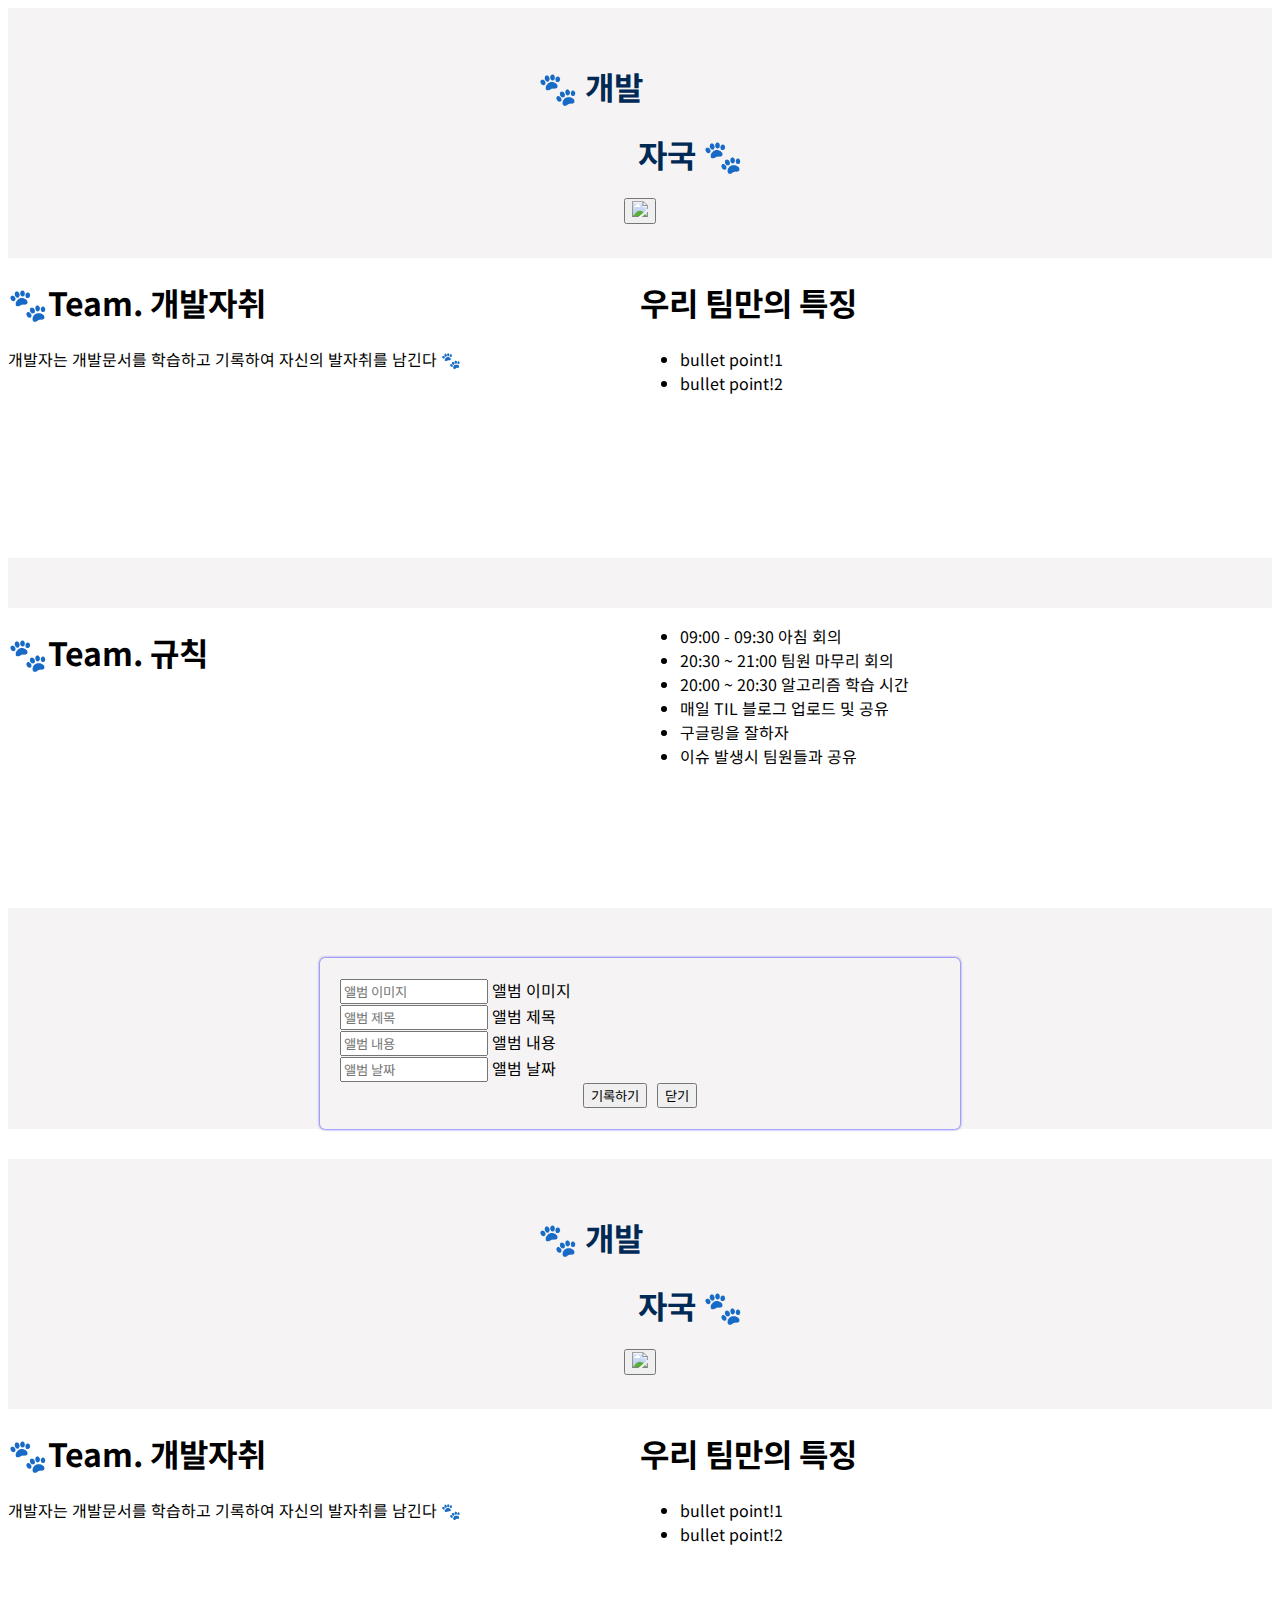
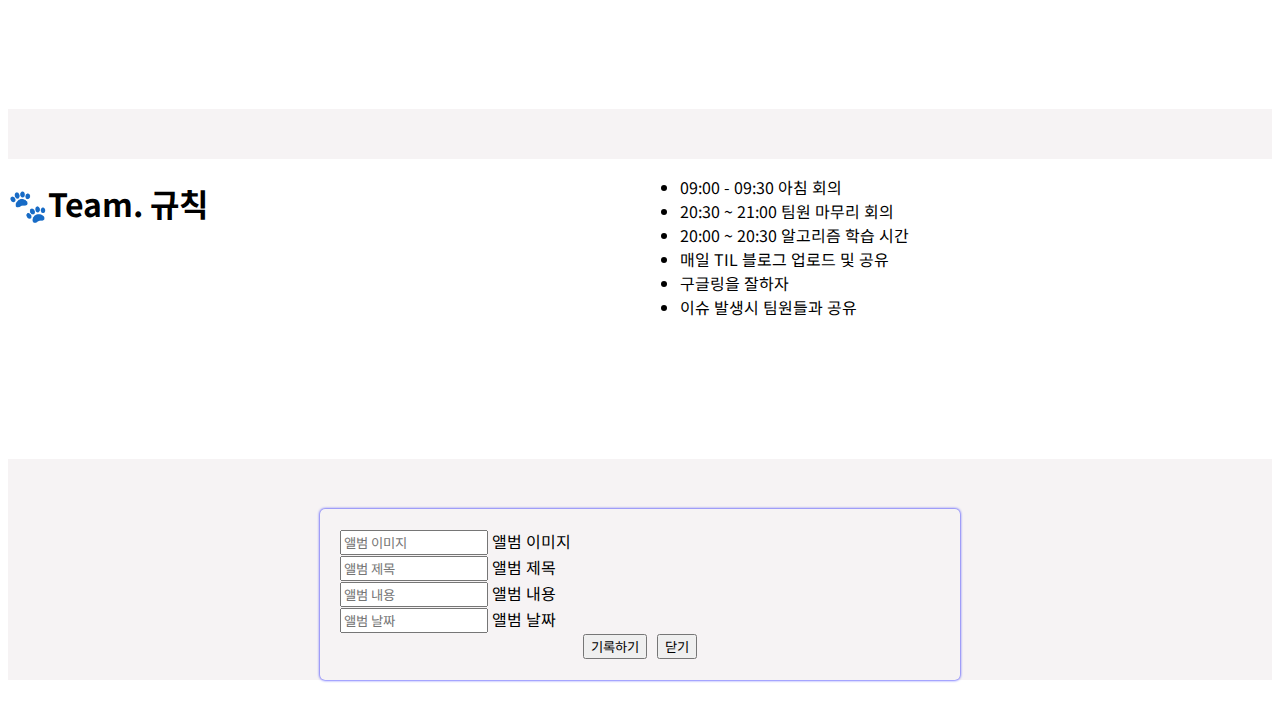
==== index.html @ 5341e36f "메인페이지 상단바 구성" ====
<!DOCTYPE html>
<html lang="en">

<head>
    <meta charset="UTF-8" />
    <meta name="viewport" content="width=device-width, initial-scale=1.0" />
    <title>🐾개발자취🐾</title>
    <script src="https://ajax.googleapis.com/ajax/libs/jquery/3.5.1/jquery.min.js"></script>
    <link href="https://cdn.jsdelivr.net/npm/bootstrap@5.0.2/dist/css/bootstrap.min.css" rel="stylesheet"
        integrity="sha384-EVSTQN3/azprG1Anm3QDgpJLIm9Nao0Yz1ztcQTwFspd3yD65VohhpuuCOmLASjC" crossorigin="anonymous" />
    <style>
        @import url("https://fonts.googleapis.com/css2?family=Noto+Sans+KR&display=swap");

        * {
            font-family: "Noto Sans KR", sans-serif;
        }

        .msgbox {

            height: 300px;
            background-color: white;
            margin-bottom: 50px;
        }

        .left {
            width: 50%;
            float: left;
            box-sizing: border-box;
        }

        .right {
            width: 50%;
            float: right;
            box-sizing: border-box;
        }
        
        
        .main {
            background-color: #f6f3f4;
        }

        .myTitle {
            height: 250px;
            color: #002a55;

            display: flex;
            flex-direction: column;
            align-items: center;
            justify-content: center;
        }

        .myTitle>img {
            display: flex;
            flex-direction: column;
            align-items: end;
            justify-content: end;
        }

        .myCards {
            width: 1000px;

            margin: 30px auto 0px auto;
        }

        .myPostingBox {
            width: 600px;
            margin: 20px auto 0px auto;
            padding: 20px;
            box-shadow: 0px 0px 3px 0px blue;
            border-radius: 5px;
        }

        .myBtn {
            display: flex;
            flex-direction: row;
            align-items: center;
            justify-content: center;
        }

        .myBtn>button {
            margin: 1px 5px 1px 5px;
        }

        #space-text {
            margin-left: 100px;
        }
    </style>
    <script type="module">
        // Firebase SDK 라이브러리 가져오기
        import { initializeApp } from "https://www.gstatic.com/firebasejs/9.22.0/firebase-app.js";
        import { getFirestore } from "https://www.gstatic.com/firebasejs/9.22.0/firebase-firestore.js";
        import {
            collection,
            addDoc,
        } from "https://www.gstatic.com/firebasejs/9.22.0/firebase-firestore.js";
        import { getDocs } from "https://www.gstatic.com/firebasejs/9.22.0/firebase-firestore.js";

        // Firebase 구성 정보 설정

        // For Firebase JS SDK v7.20.0 and later, measurementId is optional
        const firebaseConfig = {
            apiKey: "AIzaSyAsVo9xssg9NKW7TbfYwTWAEVUshRRw-g8",
            authDomain: "sparta-a0090.firebaseapp.com",
            projectId: "sparta-a0090",
            storageBucket: "sparta-a0090.appspot.com",
            messagingSenderId: "752327562042",
            appId: "1:752327562042:web:d0ff8e99b9bf5e3562b603",
            measurementId: "G-7W6XWLWHKF",
        };

        // Firebase 인스턴스 초기화
        const app = initializeApp(firebaseConfig);
        const db = getFirestore(app);

        $("#postingbtn").click(async function () {
            let image = $("#image").val();
            let title = $("#title").val();
            let content = $("#content").val();
            let date = $("#date").val();
            let doc = {
                image: image,
                title: title,
                content: content,
                date: date,
            };
            await addDoc(collection(db, "albums"), doc);
            alert("저장 완료");
            window.location.reload();
        });

        $("#savebtn").click(async function () {
            $("#postingbox").toggle();
        });

        let url = "http://spartacodingclub.shop/sparta_api/seoulair";
        fetch(url)
            .then((res) => res.json())
            .then((data) => {
                let mise = data["RealtimeCityAir"]["row"][0]["IDEX_NM"];
                $("#msg").text(mise);
            });

        let docs = await getDocs(collection(db, "albums"));
        docs.forEach((doc) => {
            let row = doc.data();
            let image = row["image"];
            let title = row["title"];
            let content = row["content"];
            let date = row["date"];

            let temp_html = `
        <div class ="col"> 
          <div class="card h-100">
            <img
              src="${image}"
              class="card-img-top"
            />
            <div class="card-body">
              <h5 class="card-title">${title}</h5>
              <p class="card-text">${content}</p>
            </div>
            <div class="card-footer">
              <small class="text-body-secondary">${date}  </small>
            </div>
          </div>
          </div>`;

            $("#cardBox").append(temp_html);
        });
    </script>
</head>

<body>
    <div class="main">
        <div calss="hidden-information"></div>
        <div class="myTitle">
            <div class="title">
                <h1>🐾 개발</h1>
                <h1 id="space-text">자국 🐾</h1>
            </div>

            
                <button class="Btn" id="footbtn" type="button" >
                    <img src="images/icon.png"  onclick="">
                </button>

           

            <!-- <img src="images/icon.png" /> -->
        </div>
        <div class="msgbox">
            <div class="p-5 mb-4 bg-body-tertiary rounded-3">
                <div class="left">
                    <h1 class="display-5 fw-bold">🐾Team. 개발자취</h1>

                    <p class="col-md-8 fs-4">개발자는 개발문서를 학습하고 기록하여 자신의 발자취를 남긴다 🐾</p>

                </div>
                <div class="right">
                    <h1 class="display-5 fw-bold"> 우리 팀만의 특징</h1>

                    <ul>
                        <li> bullet point!1 </li>
                        <li> bullet point!2 </li>
                    </ul>

                </div>
            </div>
        </div>

        <div class="msgbox">
            <div class="p-5 mb-4 bg-body-tertiary rounded-3">
                <div class="left">
                    <h1 class="display-5 fw-bold">🐾Team. 규칙</h1>



                </div>
                <div class="right">

                    <ul>
                        <li> 09:00 - 09:30 아침 회의</li>
                        <li>20:30 ~ 21:00 팀원 마무리 회의 </li>
                        <li> 20:00 ~ 20:30 알고리즘 학습 시간 </li>
                        <li> 매일 TIL 블로그 업로드 및 공유 </li>
                        <li> 구글링을 잘하자 </li>
                        <li>이슈 발생시 팀원들과 공유</li>
                    </ul>

                </div>
            </div>
        </div>

        <div class="myPostingBox" id="postingbox">
            <form class="form-floating mb-3">
                <input type="email" class="form-control" id="image" placeholder="앨범 이미지" />
                <label for="floatingInputValue">앨범 이미지</label>
            </form>
            <form class="form-floating mb-3">
                <input type="email" class="form-control" id="title" placeholder="앨범 제목" />
                <label for="floatingInputValue">앨범 제목</label>
            </form>
            <form class="form-floating mb-3">
                <input type="email" class="form-control" id="content" placeholder="앨범 내용" />
                <label for="floatingInputValue">앨범 내용</label>
            </form>
            <form class="form-floating mb-3">
                <input type="email" class="form-control" id="date" placeholder="앨범 날짜" />
                <label for="floatingInputValue">앨범 날짜</label>
            </form>


            <div class="myBtn">
                <button id="postingbtn" type="button" class="btn btn-primary">
                    기록하기
                </button>
                <button type="button" class="btn btn-outline-primary">닫기</button>
            </div>
        </div>
        <div class="myCards">
            <div id="cardBox" class="row row-cols-1 row-cols-md-3 g-4"></div>
        </div>
    </div>
</body>

</html><!DOCTYPE html>
<html lang="en">

<head>
    <meta charset="UTF-8" />
    <meta name="viewport" content="width=device-width, initial-scale=1.0" />
    <title>🐾개발자취🐾</title>
    <script src="https://ajax.googleapis.com/ajax/libs/jquery/3.5.1/jquery.min.js"></script>
    <link href="https://cdn.jsdelivr.net/npm/bootstrap@5.0.2/dist/css/bootstrap.min.css" rel="stylesheet"
        integrity="sha384-EVSTQN3/azprG1Anm3QDgpJLIm9Nao0Yz1ztcQTwFspd3yD65VohhpuuCOmLASjC" crossorigin="anonymous" />
    <style>
        @import url("https://fonts.googleapis.com/css2?family=Noto+Sans+KR&display=swap");

        * {
            font-family: "Noto Sans KR", sans-serif;
        }

        .msgbox {

            height: 300px;
            background-color: white;
            margin-bottom: 50px;
        }

        .left {
            width: 50%;
            float: left;
            box-sizing: border-box;
        }

        .right {
            width: 50%;
            float: right;
            box-sizing: border-box;
        }
        
        
        .main {
            background-color: #f6f3f4;
        }

        .myTitle {
            height: 250px;
            color: #002a55;

            display: flex;
            flex-direction: column;
            align-items: center;
            justify-content: center;
        }

        .myTitle>img {
            display: flex;
            flex-direction: column;
            align-items: end;
            justify-content: end;
        }

        .myCards {
            width: 1000px;

            margin: 30px auto 0px auto;
        }

        .myPostingBox {
            width: 600px;
            margin: 20px auto 0px auto;
            padding: 20px;
            box-shadow: 0px 0px 3px 0px blue;
            border-radius: 5px;
        }

        .myBtn {
            display: flex;
            flex-direction: row;
            align-items: center;
            justify-content: center;
        }

        .myBtn>button {
            margin: 1px 5px 1px 5px;
        }

        #space-text {
            margin-left: 100px;
        }
    </style>
    <script type="module">
        // Firebase SDK 라이브러리 가져오기
        import { initializeApp } from "https://www.gstatic.com/firebasejs/9.22.0/firebase-app.js";
        import { getFirestore } from "https://www.gstatic.com/firebasejs/9.22.0/firebase-firestore.js";
        import {
            collection,
            addDoc,
        } from "https://www.gstatic.com/firebasejs/9.22.0/firebase-firestore.js";
        import { getDocs } from "https://www.gstatic.com/firebasejs/9.22.0/firebase-firestore.js";

        // Firebase 구성 정보 설정

        // For Firebase JS SDK v7.20.0 and later, measurementId is optional
        const firebaseConfig = {
            apiKey: "AIzaSyAsVo9xssg9NKW7TbfYwTWAEVUshRRw-g8",
            authDomain: "sparta-a0090.firebaseapp.com",
            projectId: "sparta-a0090",
            storageBucket: "sparta-a0090.appspot.com",
            messagingSenderId: "752327562042",
            appId: "1:752327562042:web:d0ff8e99b9bf5e3562b603",
            measurementId: "G-7W6XWLWHKF",
        };

        // Firebase 인스턴스 초기화
        const app = initializeApp(firebaseConfig);
        const db = getFirestore(app);

        $("#postingbtn").click(async function () {
            let image = $("#image").val();
            let title = $("#title").val();
            let content = $("#content").val();
            let date = $("#date").val();
            let doc = {
                image: image,
                title: title,
                content: content,
                date: date,
            };
            await addDoc(collection(db, "albums"), doc);
            alert("저장 완료");
            window.location.reload();
        });

        $("#savebtn").click(async function () {
            $("#postingbox").toggle();
        });

        let url = "http://spartacodingclub.shop/sparta_api/seoulair";
        fetch(url)
            .then((res) => res.json())
            .then((data) => {
                let mise = data["RealtimeCityAir"]["row"][0]["IDEX_NM"];
                $("#msg").text(mise);
            });

        let docs = await getDocs(collection(db, "albums"));
        docs.forEach((doc) => {
            let row = doc.data();
            let image = row["image"];
            let title = row["title"];
            let content = row["content"];
            let date = row["date"];

            let temp_html = `
        <div class ="col"> 
          <div class="card h-100">
            <img
              src="${image}"
              class="card-img-top"
            />
            <div class="card-body">
              <h5 class="card-title">${title}</h5>
              <p class="card-text">${content}</p>
            </div>
            <div class="card-footer">
              <small class="text-body-secondary">${date}  </small>
            </div>
          </div>
          </div>`;

            $("#cardBox").append(temp_html);
        });
    </script>
</head>

<body>
    <div class="main">
        <div calss="hidden-information"></div>
        <div class="myTitle">
            <div class="title">
                <h1>🐾 개발</h1>
                <h1 id="space-text">자국 🐾</h1>
            </div>

            
                <button class="Btn" id="footbtn" type="button" >
                    <img src="images/icon.png"  onclick="">
                </button>

           

            <!-- <img src="images/icon.png" /> -->
        </div>
        <div class="msgbox">
            <div class="p-5 mb-4 bg-body-tertiary rounded-3">
                <div class="left">
                    <h1 class="display-5 fw-bold">🐾Team. 개발자취</h1>

                    <p class="col-md-8 fs-4">개발자는 개발문서를 학습하고 기록하여 자신의 발자취를 남긴다 🐾</p>

                </div>
                <div class="right">
                    <h1 class="display-5 fw-bold"> 우리 팀만의 특징</h1>

                    <ul>
                        <li> bullet point!1 </li>
                        <li> bullet point!2 </li>
                    </ul>

                </div>
            </div>
        </div>

        <div class="msgbox">
            <div class="p-5 mb-4 bg-body-tertiary rounded-3">
                <div class="left">
                    <h1 class="display-5 fw-bold">🐾Team. 규칙</h1>



                </div>
                <div class="right">

                    <ul>
                        <li> 09:00 - 09:30 아침 회의</li>
                        <li>20:30 ~ 21:00 팀원 마무리 회의 </li>
                        <li> 20:00 ~ 20:30 알고리즘 학습 시간 </li>
                        <li> 매일 TIL 블로그 업로드 및 공유 </li>
                        <li> 구글링을 잘하자 </li>
                        <li>이슈 발생시 팀원들과 공유</li>
                    </ul>

                </div>
            </div>
        </div>

        <div class="myPostingBox" id="postingbox">
            <form class="form-floating mb-3">
                <input type="email" class="form-control" id="image" placeholder="앨범 이미지" />
                <label for="floatingInputValue">앨범 이미지</label>
            </form>
            <form class="form-floating mb-3">
                <input type="email" class="form-control" id="title" placeholder="앨범 제목" />
                <label for="floatingInputValue">앨범 제목</label>
            </form>
            <form class="form-floating mb-3">
                <input type="email" class="form-control" id="content" placeholder="앨범 내용" />
                <label for="floatingInputValue">앨범 내용</label>
            </form>
            <form class="form-floating mb-3">
                <input type="email" class="form-control" id="date" placeholder="앨범 날짜" />
                <label for="floatingInputValue">앨범 날짜</label>
            </form>


            <div class="myBtn">
                <button id="postingbtn" type="button" class="btn btn-primary">
                    기록하기
                </button>
                <button type="button" class="btn btn-outline-primary">닫기</button>
            </div>
        </div>
        <div class="myCards">
            <div id="cardBox" class="row row-cols-1 row-cols-md-3 g-4"></div>
        </div>
    </div>
</body>

</html>
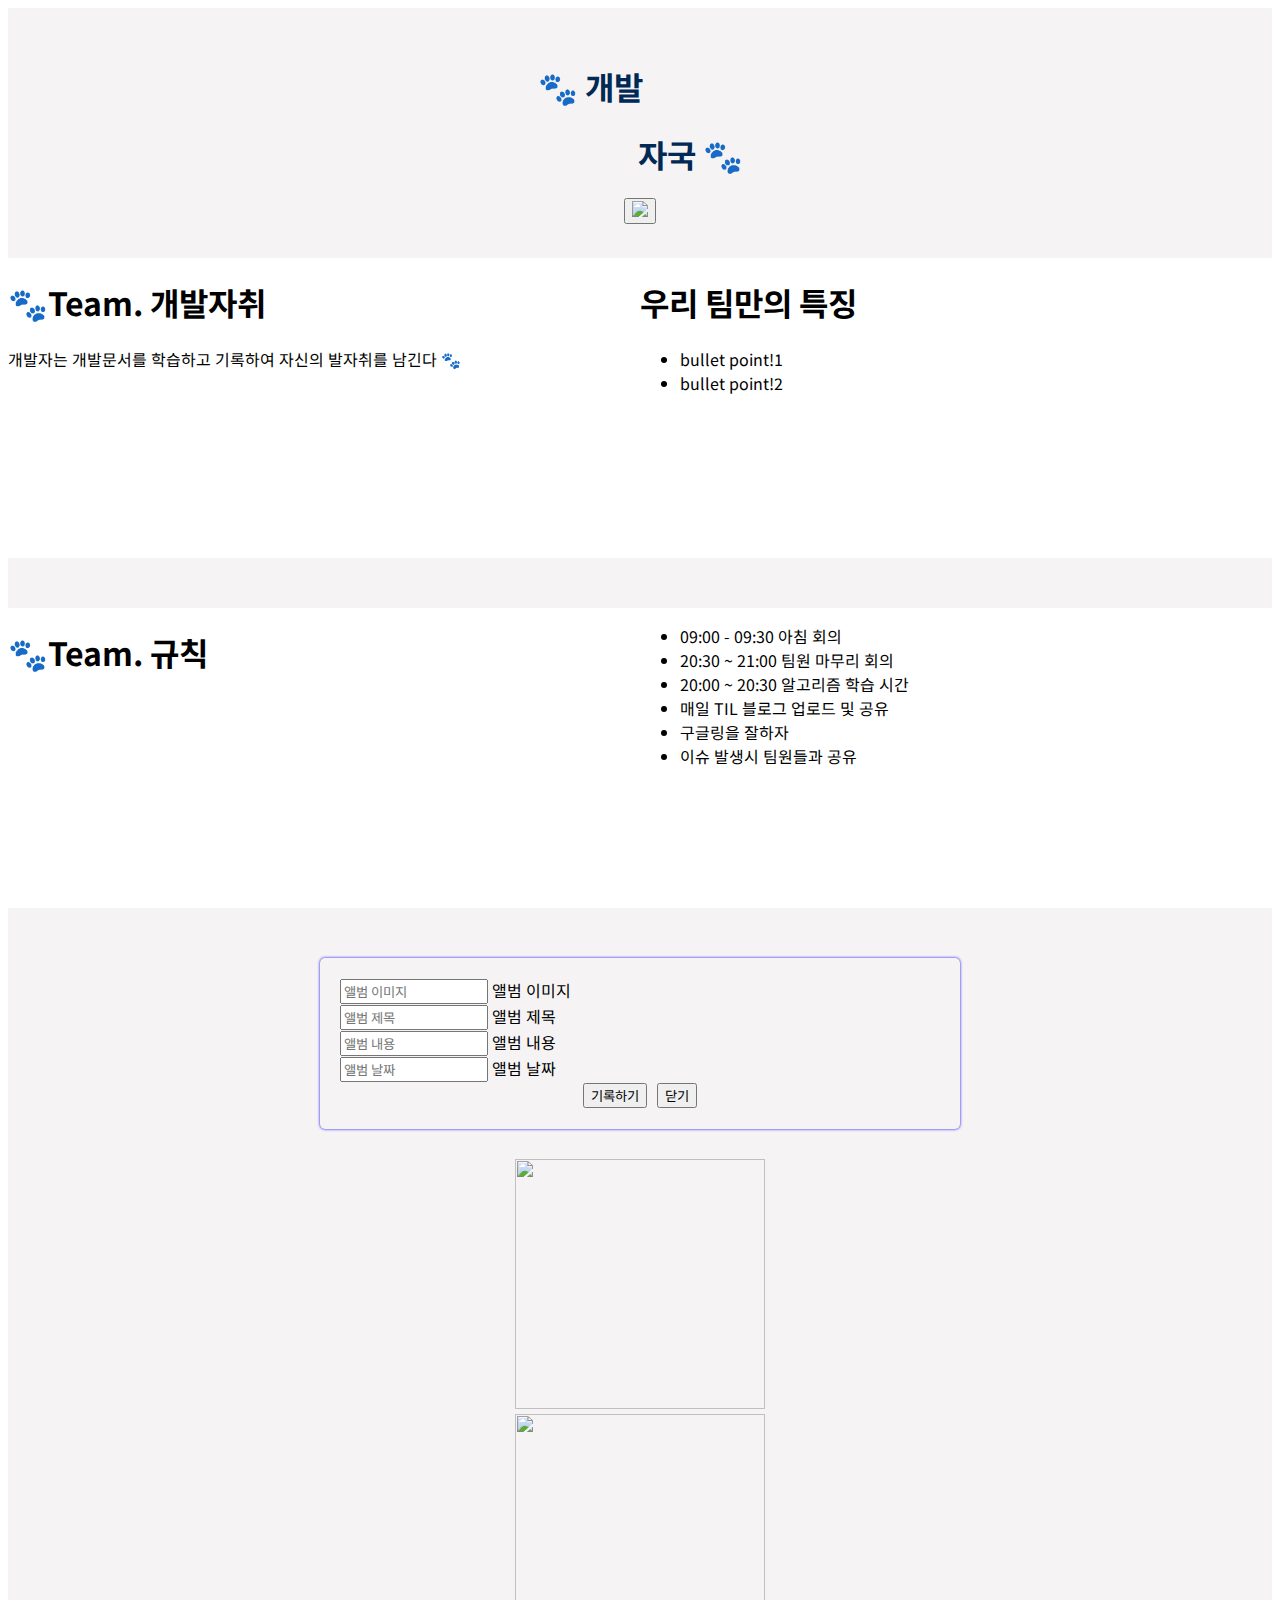
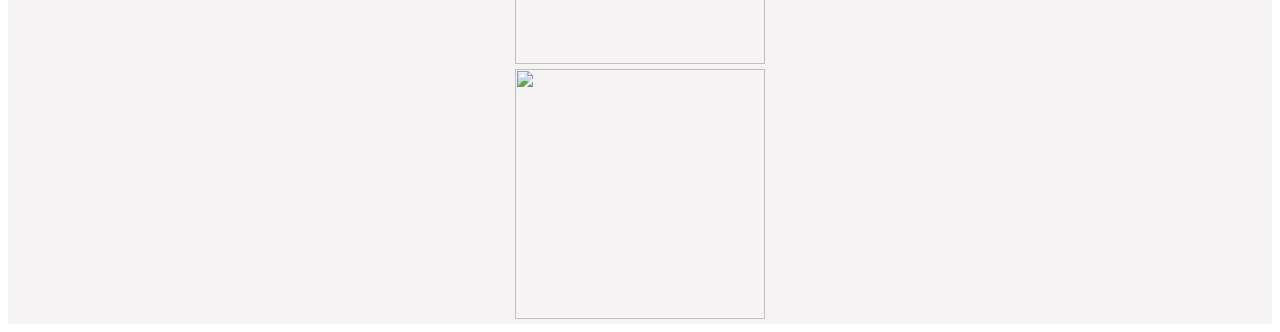
==== commit 1de5859b: "profile 추가" ====
--- a/index.html
+++ b/index.html
@@ -33,8 +33,8 @@
             float: right;
             box-sizing: border-box;
         }
-        
-        
+
+
         .main {
             background-color: #f6f3f4;
         }
@@ -60,6 +60,15 @@
             width: 1000px;
 
             margin: 30px auto 0px auto;
+        }
+
+        @media (max-width:960px) {
+
+            /*가로 너비가 767px 이하일 때 아래 스타일 적용*/
+            .myCards {
+                width: 500px;
+            }
+
         }
 
         .myPostingBox {
@@ -83,6 +92,15 @@
 
         #space-text {
             margin-left: 100px;
+        }
+
+        .col {
+            text-align: center;
+        }
+
+        .col>img {
+            height: 250px;
+            width: 250px;
         }
     </style>
     <script type="module">
@@ -149,21 +167,9 @@
             let date = row["date"];
 
             let temp_html = `
-        <div class ="col"> 
-          <div class="card h-100">
-            <img
-              src="${image}"
-              class="card-img-top"
-            />
-            <div class="card-body">
-              <h5 class="card-title">${title}</h5>
-              <p class="card-text">${content}</p>
-            </div>
-            <div class="card-footer">
-              <small class="text-body-secondary">${date}  </small>
-            </div>
-          </div>
-          </div>`;
+            <div class="col">
+                    <img src="${image}" class="rounded-circle" />
+                </div>`;
 
             $("#cardBox").append(temp_html);
         });
@@ -179,12 +185,12 @@
                 <h1 id="space-text">자국 🐾</h1>
             </div>
 
-            
-                <button class="Btn" id="footbtn" type="button" >
-                    <img src="images/icon.png"  onclick="">
-                </button>
-
-           
+
+            <button class="Btn" id="footbtn" type="button">
+                <img src="images/icon.png" onclick="">
+            </button>
+
+
 
             <!-- <img src="images/icon.png" /> -->
         </div>
@@ -258,274 +264,22 @@
             </div>
         </div>
         <div class="myCards">
-            <div id="cardBox" class="row row-cols-1 row-cols-md-3 g-4"></div>
+            <div id="cardBox" class="row row-cols-1 row-cols-lg-3 g-4 justify-content-center">
+                <div class="col">
+                    <img src="https://ca.slack-edge.com/T043597JK8V-U05S3FE0F97-f32d8fb3bb73-512"
+                        class="rounded-circle" />
+                </div>
+                <div class="col">
+                    <img src="https://ca.slack-edge.com/T043597JK8V-U05SVCQ0UJD-c968d8f6f680-512"
+                        class="rounded-circle" />
+                </div>
+                <div class="col">
+                    <img src="https://ca.slack-edge.com/T043597JK8V-U05S298PAUV-dc53077eed93-512"
+                        class="rounded-circle" />
+                </div>
+            </div>
         </div>
     </div>
 </body>
 
-</html><!DOCTYPE html>
-<html lang="en">
-
-<head>
-    <meta charset="UTF-8" />
-    <meta name="viewport" content="width=device-width, initial-scale=1.0" />
-    <title>🐾개발자취🐾</title>
-    <script src="https://ajax.googleapis.com/ajax/libs/jquery/3.5.1/jquery.min.js"></script>
-    <link href="https://cdn.jsdelivr.net/npm/bootstrap@5.0.2/dist/css/bootstrap.min.css" rel="stylesheet"
-        integrity="sha384-EVSTQN3/azprG1Anm3QDgpJLIm9Nao0Yz1ztcQTwFspd3yD65VohhpuuCOmLASjC" crossorigin="anonymous" />
-    <style>
-        @import url("https://fonts.googleapis.com/css2?family=Noto+Sans+KR&display=swap");
-
-        * {
-            font-family: "Noto Sans KR", sans-serif;
-        }
-
-        .msgbox {
-
-            height: 300px;
-            background-color: white;
-            margin-bottom: 50px;
-        }
-
-        .left {
-            width: 50%;
-            float: left;
-            box-sizing: border-box;
-        }
-
-        .right {
-            width: 50%;
-            float: right;
-            box-sizing: border-box;
-        }
-        
-        
-        .main {
-            background-color: #f6f3f4;
-        }
-
-        .myTitle {
-            height: 250px;
-            color: #002a55;
-
-            display: flex;
-            flex-direction: column;
-            align-items: center;
-            justify-content: center;
-        }
-
-        .myTitle>img {
-            display: flex;
-            flex-direction: column;
-            align-items: end;
-            justify-content: end;
-        }
-
-        .myCards {
-            width: 1000px;
-
-            margin: 30px auto 0px auto;
-        }
-
-        .myPostingBox {
-            width: 600px;
-            margin: 20px auto 0px auto;
-            padding: 20px;
-            box-shadow: 0px 0px 3px 0px blue;
-            border-radius: 5px;
-        }
-
-        .myBtn {
-            display: flex;
-            flex-direction: row;
-            align-items: center;
-            justify-content: center;
-        }
-
-        .myBtn>button {
-            margin: 1px 5px 1px 5px;
-        }
-
-        #space-text {
-            margin-left: 100px;
-        }
-    </style>
-    <script type="module">
-        // Firebase SDK 라이브러리 가져오기
-        import { initializeApp } from "https://www.gstatic.com/firebasejs/9.22.0/firebase-app.js";
-        import { getFirestore } from "https://www.gstatic.com/firebasejs/9.22.0/firebase-firestore.js";
-        import {
-            collection,
-            addDoc,
-        } from "https://www.gstatic.com/firebasejs/9.22.0/firebase-firestore.js";
-        import { getDocs } from "https://www.gstatic.com/firebasejs/9.22.0/firebase-firestore.js";
-
-        // Firebase 구성 정보 설정
-
-        // For Firebase JS SDK v7.20.0 and later, measurementId is optional
-        const firebaseConfig = {
-            apiKey: "AIzaSyAsVo9xssg9NKW7TbfYwTWAEVUshRRw-g8",
-            authDomain: "sparta-a0090.firebaseapp.com",
-            projectId: "sparta-a0090",
-            storageBucket: "sparta-a0090.appspot.com",
-            messagingSenderId: "752327562042",
-            appId: "1:752327562042:web:d0ff8e99b9bf5e3562b603",
-            measurementId: "G-7W6XWLWHKF",
-        };
-
-        // Firebase 인스턴스 초기화
-        const app = initializeApp(firebaseConfig);
-        const db = getFirestore(app);
-
-        $("#postingbtn").click(async function () {
-            let image = $("#image").val();
-            let title = $("#title").val();
-            let content = $("#content").val();
-            let date = $("#date").val();
-            let doc = {
-                image: image,
-                title: title,
-                content: content,
-                date: date,
-            };
-            await addDoc(collection(db, "albums"), doc);
-            alert("저장 완료");
-            window.location.reload();
-        });
-
-        $("#savebtn").click(async function () {
-            $("#postingbox").toggle();
-        });
-
-        let url = "http://spartacodingclub.shop/sparta_api/seoulair";
-        fetch(url)
-            .then((res) => res.json())
-            .then((data) => {
-                let mise = data["RealtimeCityAir"]["row"][0]["IDEX_NM"];
-                $("#msg").text(mise);
-            });
-
-        let docs = await getDocs(collection(db, "albums"));
-        docs.forEach((doc) => {
-            let row = doc.data();
-            let image = row["image"];
-            let title = row["title"];
-            let content = row["content"];
-            let date = row["date"];
-
-            let temp_html = `
-        <div class ="col"> 
-          <div class="card h-100">
-            <img
-              src="${image}"
-              class="card-img-top"
-            />
-            <div class="card-body">
-              <h5 class="card-title">${title}</h5>
-              <p class="card-text">${content}</p>
-            </div>
-            <div class="card-footer">
-              <small class="text-body-secondary">${date}  </small>
-            </div>
-          </div>
-          </div>`;
-
-            $("#cardBox").append(temp_html);
-        });
-    </script>
-</head>
-
-<body>
-    <div class="main">
-        <div calss="hidden-information"></div>
-        <div class="myTitle">
-            <div class="title">
-                <h1>🐾 개발</h1>
-                <h1 id="space-text">자국 🐾</h1>
-            </div>
-
-            
-                <button class="Btn" id="footbtn" type="button" >
-                    <img src="images/icon.png"  onclick="">
-                </button>
-
-           
-
-            <!-- <img src="images/icon.png" /> -->
-        </div>
-        <div class="msgbox">
-            <div class="p-5 mb-4 bg-body-tertiary rounded-3">
-                <div class="left">
-                    <h1 class="display-5 fw-bold">🐾Team. 개발자취</h1>
-
-                    <p class="col-md-8 fs-4">개발자는 개발문서를 학습하고 기록하여 자신의 발자취를 남긴다 🐾</p>
-
-                </div>
-                <div class="right">
-                    <h1 class="display-5 fw-bold"> 우리 팀만의 특징</h1>
-
-                    <ul>
-                        <li> bullet point!1 </li>
-                        <li> bullet point!2 </li>
-                    </ul>
-
-                </div>
-            </div>
-        </div>
-
-        <div class="msgbox">
-            <div class="p-5 mb-4 bg-body-tertiary rounded-3">
-                <div class="left">
-                    <h1 class="display-5 fw-bold">🐾Team. 규칙</h1>
-
-
-
-                </div>
-                <div class="right">
-
-                    <ul>
-                        <li> 09:00 - 09:30 아침 회의</li>
-                        <li>20:30 ~ 21:00 팀원 마무리 회의 </li>
-                        <li> 20:00 ~ 20:30 알고리즘 학습 시간 </li>
-                        <li> 매일 TIL 블로그 업로드 및 공유 </li>
-                        <li> 구글링을 잘하자 </li>
-                        <li>이슈 발생시 팀원들과 공유</li>
-                    </ul>
-
-                </div>
-            </div>
-        </div>
-
-        <div class="myPostingBox" id="postingbox">
-            <form class="form-floating mb-3">
-                <input type="email" class="form-control" id="image" placeholder="앨범 이미지" />
-                <label for="floatingInputValue">앨범 이미지</label>
-            </form>
-            <form class="form-floating mb-3">
-                <input type="email" class="form-control" id="title" placeholder="앨범 제목" />
-                <label for="floatingInputValue">앨범 제목</label>
-            </form>
-            <form class="form-floating mb-3">
-                <input type="email" class="form-control" id="content" placeholder="앨범 내용" />
-                <label for="floatingInputValue">앨범 내용</label>
-            </form>
-            <form class="form-floating mb-3">
-                <input type="email" class="form-control" id="date" placeholder="앨범 날짜" />
-                <label for="floatingInputValue">앨범 날짜</label>
-            </form>
-
-
-            <div class="myBtn">
-                <button id="postingbtn" type="button" class="btn btn-primary">
-                    기록하기
-                </button>
-                <button type="button" class="btn btn-outline-primary">닫기</button>
-            </div>
-        </div>
-        <div class="myCards">
-            <div id="cardBox" class="row row-cols-1 row-cols-md-3 g-4"></div>
-        </div>
-    </div>
-</body>
-
 </html>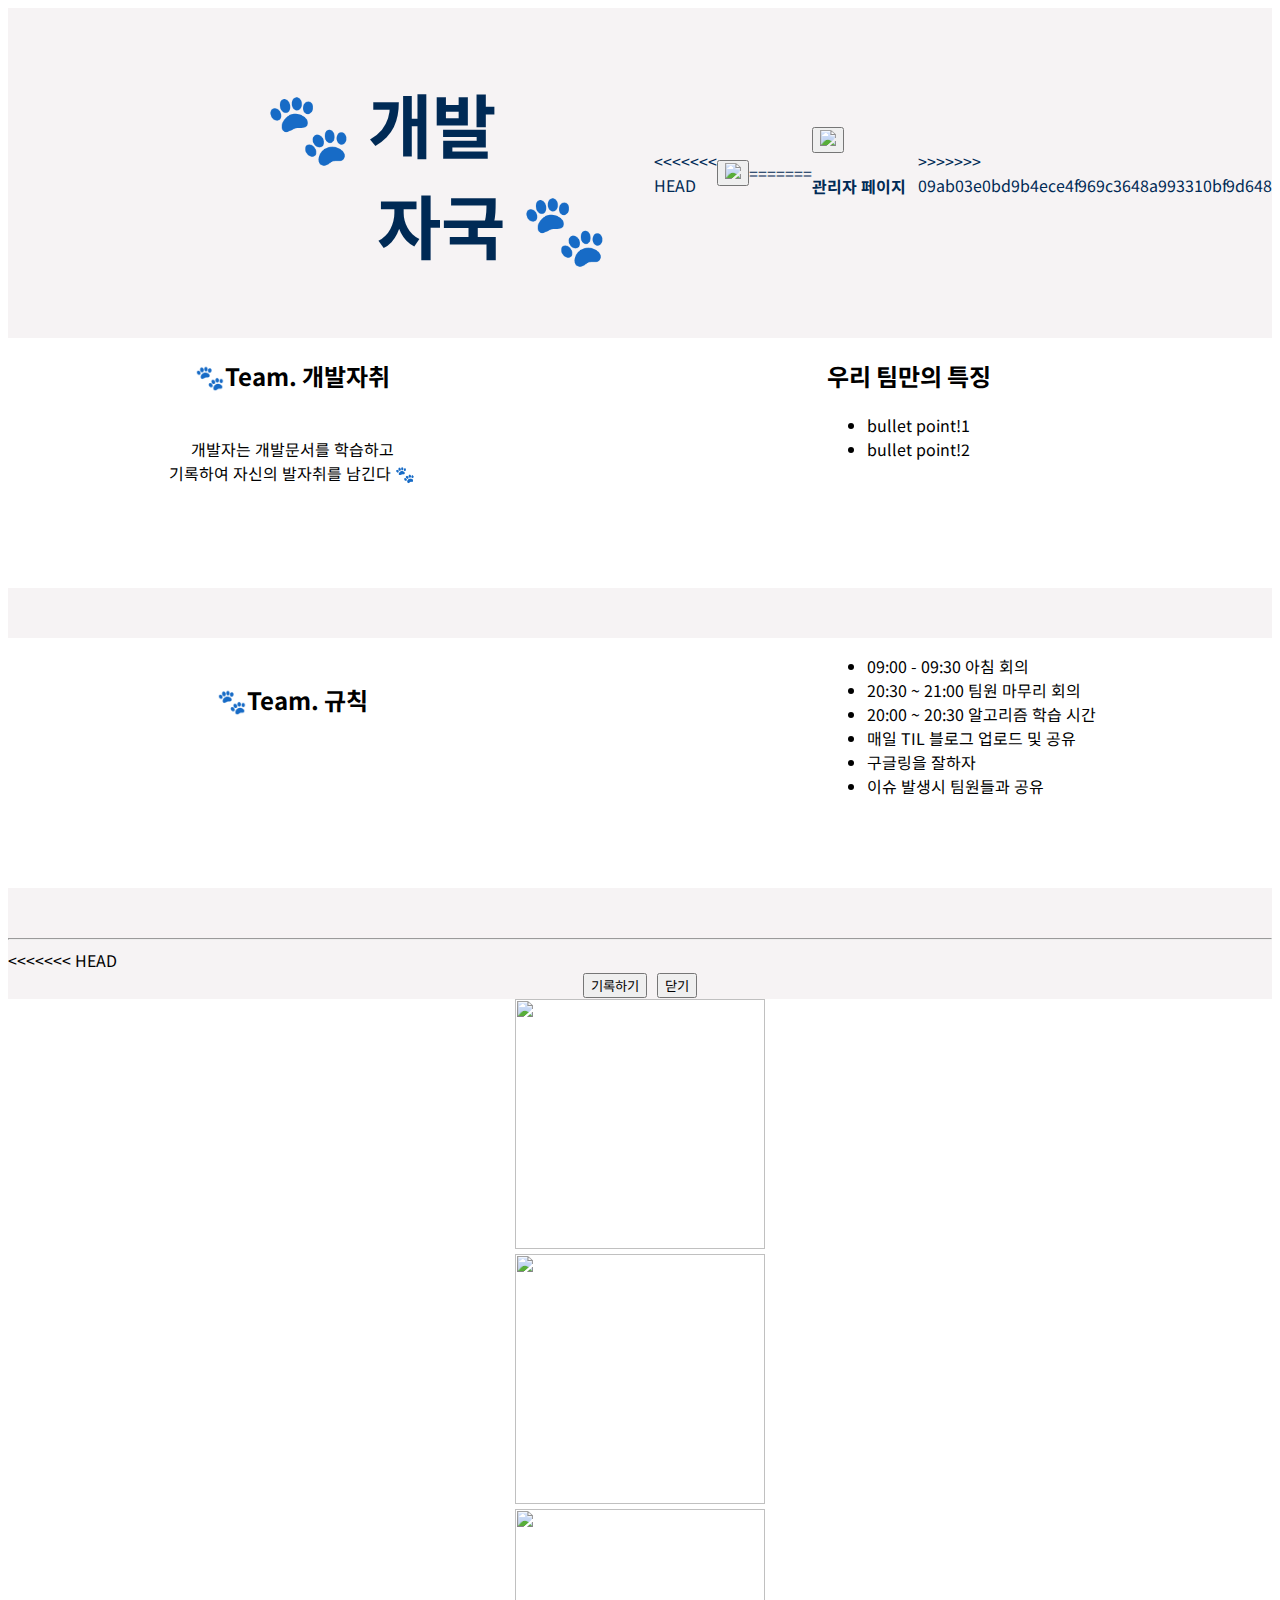
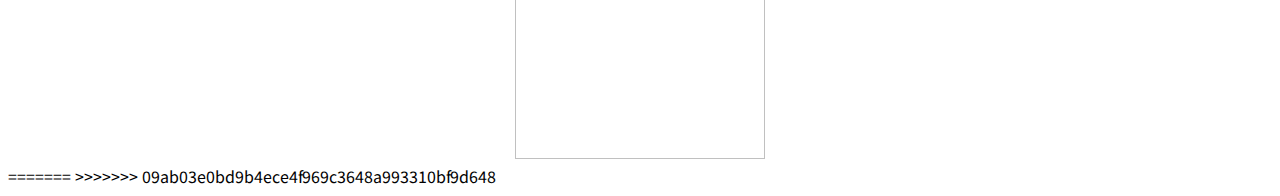
==== commit 47fc14c9: "프로필 추가" ====
--- a/index.html
+++ b/index.html
@@ -14,22 +14,26 @@
         * {
             font-family: "Noto Sans KR", sans-serif;
         }
-
+        .body{
+            background-color: #f6f3f4;
+        }
         .msgbox {
 
-            height: 300px;
+            height: 250px;
             background-color: white;
             margin-bottom: 50px;
         }
 
         .left {
-            width: 50%;
+            width: 45%;
+            text-align:center;
             float: left;
             box-sizing: border-box;
         }
 
         .right {
-            width: 50%;
+            padding-left: 250px;
+            width: 55%;
             float: right;
             box-sizing: border-box;
         }
@@ -40,27 +44,28 @@
         }
 
         .myTitle {
-            height: 250px;
+            height: 330px;
             color: #002a55;
 
             display: flex;
-            flex-direction: column;
             align-items: center;
             justify-content: center;
         }
-
-        .myTitle>img {
-            display: flex;
-            flex-direction: column;
-            align-items: end;
-            justify-content: end;
-        }
-
-        .myCards {
-            width: 1000px;
-
-            margin: 30px auto 0px auto;
-        }
+        .title{
+            padding-left: 100px;
+            text-align:center;
+            width: 85%;
+            float: left;
+            box-sizing: border-box;
+
+        }
+        .button{
+            width: 15%;
+            float: right;
+            box-sizing: border-box;
+            color: #002a55;
+        }
+<<<<<<< HEAD
 
         @media (max-width:960px) {
 
@@ -90,6 +95,8 @@
             margin: 1px 5px 1px 5px;
         }
 
+=======
+>>>>>>> 09ab03e0bd9b4ece4f969c3648a993310bf9d648
         #space-text {
             margin-left: 100px;
         }
@@ -128,6 +135,7 @@
 
         // Firebase 인스턴스 초기화
         const app = initializeApp(firebaseConfig);
+<<<<<<< HEAD
         const db = getFirestore(app);
 
         $("#postingbtn").click(async function () {
@@ -173,6 +181,9 @@
 
             $("#cardBox").append(temp_html);
         });
+=======
+        const db = getFirestore(app);       
+>>>>>>> 09ab03e0bd9b4ece4f969c3648a993310bf9d648
     </script>
 </head>
 
@@ -181,29 +192,38 @@
         <div calss="hidden-information"></div>
         <div class="myTitle">
             <div class="title">
-                <h1>🐾 개발</h1>
-                <h1 id="space-text">자국 🐾</h1>
-            </div>
-
+                <h1 style="font-size: 70px; font-weight:bold;">🐾 개발<br>&nbsp;&nbsp;&nbsp;&nbsp;&nbsp;&nbsp;&nbsp;&nbsp;&nbsp;&nbsp;&nbsp;&nbsp;&nbsp;&nbsp;자국 🐾</h1>
+            </div>
+
+<<<<<<< HEAD
 
             <button class="Btn" id="footbtn" type="button">
                 <img src="images/icon.png" onclick="">
             </button>
 
 
+=======
+            <div class="button">
+                <button class="btn" type="button" >
+                    <img src="images/icon.png"  onclick="">
+                </button>
+                <h4>관리자 페이지</h4>
+            </div>
+           
+>>>>>>> 09ab03e0bd9b4ece4f969c3648a993310bf9d648
 
             <!-- <img src="images/icon.png" /> -->
         </div>
         <div class="msgbox">
             <div class="p-5 mb-4 bg-body-tertiary rounded-3">
                 <div class="left">
-                    <h1 class="display-5 fw-bold">🐾Team. 개발자취</h1>
-
-                    <p class="col-md-8 fs-4">개발자는 개발문서를 학습하고 기록하여 자신의 발자취를 남긴다 🐾</p>
+                    <h2 class="display-5 fw-bold">🐾Team. 개발자취</h2>
+
+                    <p><br>개발자는 개발문서를 학습하고<br>기록하여 자신의 발자취를 남긴다 🐾</p>
 
                 </div>
                 <div class="right">
-                    <h1 class="display-5 fw-bold"> 우리 팀만의 특징</h1>
+                    <h2 class="display-5"> 우리 팀만의 특징</h2>
 
                     <ul>
                         <li> bullet point!1 </li>
@@ -217,7 +237,8 @@
         <div class="msgbox">
             <div class="p-5 mb-4 bg-body-tertiary rounded-3">
                 <div class="left">
-                    <h1 class="display-5 fw-bold">🐾Team. 규칙</h1>
+                    <br>
+                    <h2 class="display-5 fw-bold">🐾Team. 규칙</h2>
 
 
 
@@ -226,36 +247,21 @@
 
                     <ul>
                         <li> 09:00 - 09:30 아침 회의</li>
-                        <li>20:30 ~ 21:00 팀원 마무리 회의 </li>
+                        <li> 20:30 ~ 21:00 팀원 마무리 회의 </li>
                         <li> 20:00 ~ 20:30 알고리즘 학습 시간 </li>
                         <li> 매일 TIL 블로그 업로드 및 공유 </li>
                         <li> 구글링을 잘하자 </li>
-                        <li>이슈 발생시 팀원들과 공유</li>
+                        <li> 이슈 발생시 팀원들과 공유</li>
                     </ul>
 
                 </div>
             </div>
         </div>
 
-        <div class="myPostingBox" id="postingbox">
-            <form class="form-floating mb-3">
-                <input type="email" class="form-control" id="image" placeholder="앨범 이미지" />
-                <label for="floatingInputValue">앨범 이미지</label>
-            </form>
-            <form class="form-floating mb-3">
-                <input type="email" class="form-control" id="title" placeholder="앨범 제목" />
-                <label for="floatingInputValue">앨범 제목</label>
-            </form>
-            <form class="form-floating mb-3">
-                <input type="email" class="form-control" id="content" placeholder="앨범 내용" />
-                <label for="floatingInputValue">앨범 내용</label>
-            </form>
-            <form class="form-floating mb-3">
-                <input type="email" class="form-control" id="date" placeholder="앨범 날짜" />
-                <label for="floatingInputValue">앨범 날짜</label>
-            </form>
-
-
+
+        <hr>
+
+<<<<<<< HEAD
             <div class="myBtn">
                 <button id="postingbtn" type="button" class="btn btn-primary">
                     기록하기
@@ -279,7 +285,10 @@
                 </div>
             </div>
         </div>
+=======
+>>>>>>> 09ab03e0bd9b4ece4f969c3648a993310bf9d648
     </div>
+    
 </body>
 
 </html>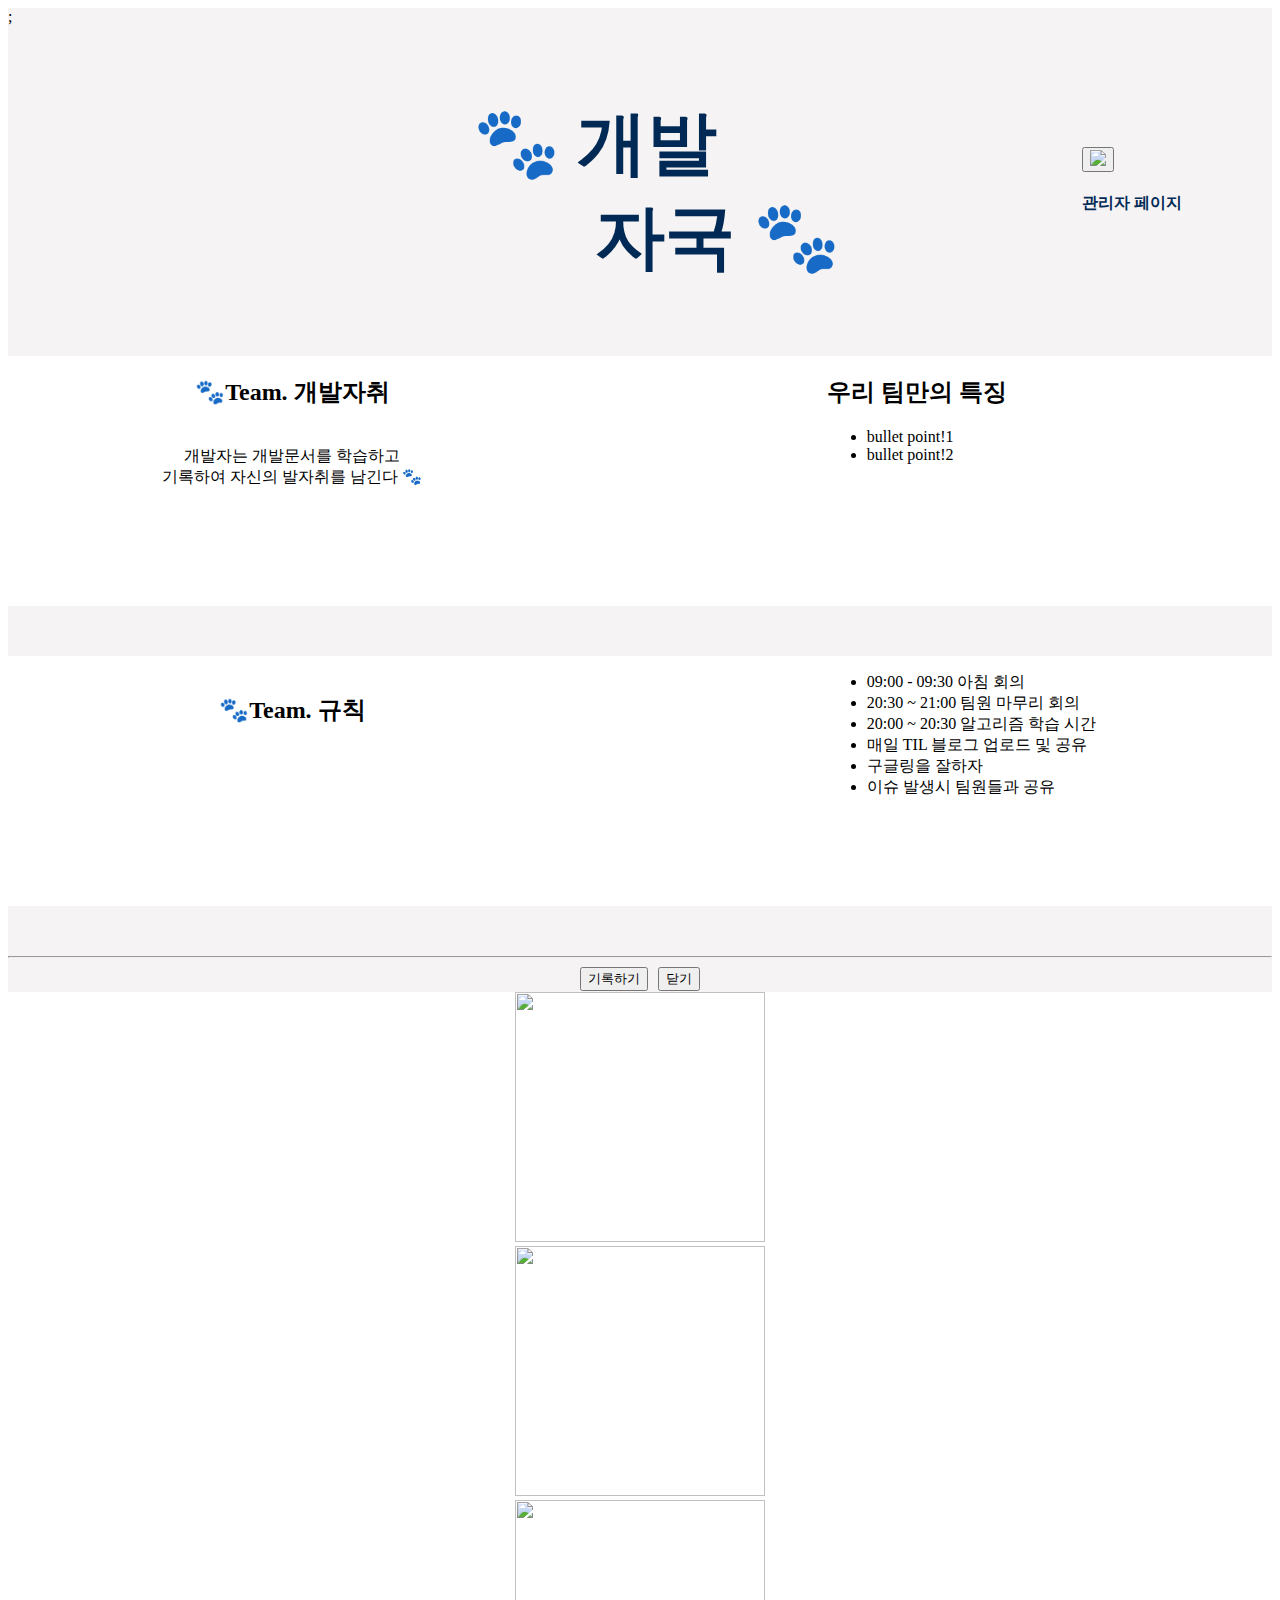
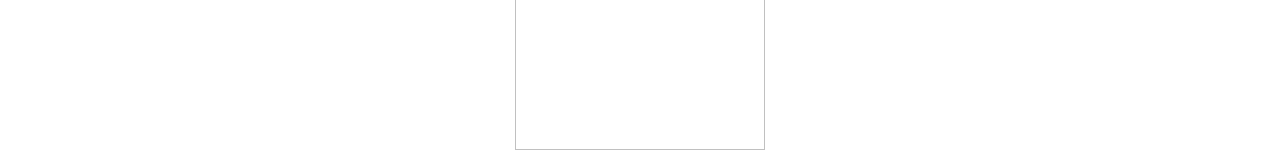
==== commit a1fe3768: "메인 페이지 작성" ====
--- a/index.html
+++ b/index.html
@@ -1,6 +1,5 @@
 <!DOCTYPE html>
 <html lang="en">
-
 <head>
     <meta charset="UTF-8" />
     <meta name="viewport" content="width=device-width, initial-scale=1.0" />
@@ -9,40 +8,29 @@
     <link href="https://cdn.jsdelivr.net/npm/bootstrap@5.0.2/dist/css/bootstrap.min.css" rel="stylesheet"
         integrity="sha384-EVSTQN3/azprG1Anm3QDgpJLIm9Nao0Yz1ztcQTwFspd3yD65VohhpuuCOmLASjC" crossorigin="anonymous" />
     <style>
-        @import url("https://fonts.googleapis.com/css2?family=Noto+Sans+KR&display=swap");
-
-        * {
-            font-family: "Noto Sans KR", sans-serif;
-        }
         .body{
             background-color: #f6f3f4;
         }
         .msgbox {
-
             height: 250px;
             background-color: white;
             margin-bottom: 50px;
         }
-
         .left {
             width: 45%;
             text-align:center;
             float: left;
             box-sizing: border-box;
         }
-
         .right {
             padding-left: 250px;
             width: 55%;
             float: right;
             box-sizing: border-box;
         }
-
-
         .main {
             background-color: #f6f3f4;
         }
-
         .myTitle {
             height: 330px;
             color: #002a55;
@@ -57,7 +45,6 @@
             width: 85%;
             float: left;
             box-sizing: border-box;
-
         }
         .button{
             width: 15%;
@@ -65,15 +52,11 @@
             box-sizing: border-box;
             color: #002a55;
         }
-<<<<<<< HEAD
-
         @media (max-width:960px) {
-
             /*가로 너비가 767px 이하일 때 아래 스타일 적용*/
             .myCards {
                 width: 500px;
             }
-
         }
 
         .myPostingBox {
@@ -95,8 +78,6 @@
             margin: 1px 5px 1px 5px;
         }
 
-=======
->>>>>>> 09ab03e0bd9b4ece4f969c3648a993310bf9d648
         #space-text {
             margin-left: 100px;
         }
@@ -110,109 +91,20 @@
             width: 250px;
         }
     </style>
-    <script type="module">
-        // Firebase SDK 라이브러리 가져오기
-        import { initializeApp } from "https://www.gstatic.com/firebasejs/9.22.0/firebase-app.js";
-        import { getFirestore } from "https://www.gstatic.com/firebasejs/9.22.0/firebase-firestore.js";
-        import {
-            collection,
-            addDoc,
-        } from "https://www.gstatic.com/firebasejs/9.22.0/firebase-firestore.js";
-        import { getDocs } from "https://www.gstatic.com/firebasejs/9.22.0/firebase-firestore.js";
-
-        // Firebase 구성 정보 설정
-
-        // For Firebase JS SDK v7.20.0 and later, measurementId is optional
-        const firebaseConfig = {
-            apiKey: "AIzaSyAsVo9xssg9NKW7TbfYwTWAEVUshRRw-g8",
-            authDomain: "sparta-a0090.firebaseapp.com",
-            projectId: "sparta-a0090",
-            storageBucket: "sparta-a0090.appspot.com",
-            messagingSenderId: "752327562042",
-            appId: "1:752327562042:web:d0ff8e99b9bf5e3562b603",
-            measurementId: "G-7W6XWLWHKF",
-        };
-
-        // Firebase 인스턴스 초기화
-        const app = initializeApp(firebaseConfig);
-<<<<<<< HEAD
-        const db = getFirestore(app);
-
-        $("#postingbtn").click(async function () {
-            let image = $("#image").val();
-            let title = $("#title").val();
-            let content = $("#content").val();
-            let date = $("#date").val();
-            let doc = {
-                image: image,
-                title: title,
-                content: content,
-                date: date,
-            };
-            await addDoc(collection(db, "albums"), doc);
-            alert("저장 완료");
-            window.location.reload();
-        });
-
-        $("#savebtn").click(async function () {
-            $("#postingbox").toggle();
-        });
-
-        let url = "http://spartacodingclub.shop/sparta_api/seoulair";
-        fetch(url)
-            .then((res) => res.json())
-            .then((data) => {
-                let mise = data["RealtimeCityAir"]["row"][0]["IDEX_NM"];
-                $("#msg").text(mise);
-            });
-
-        let docs = await getDocs(collection(db, "albums"));
-        docs.forEach((doc) => {
-            let row = doc.data();
-            let image = row["image"];
-            let title = row["title"];
-            let content = row["content"];
-            let date = row["date"];
-
-            let temp_html = `
-            <div class="col">
-                    <img src="${image}" class="rounded-circle" />
-                </div>`;
-
-            $("#cardBox").append(temp_html);
-        });
-=======
-        const db = getFirestore(app);       
->>>>>>> 09ab03e0bd9b4ece4f969c3648a993310bf9d648
-    </script>
 </head>
-
 <body>
-    <div class="main">
+    <div class="main">;
         <div calss="hidden-information"></div>
         <div class="myTitle">
             <div class="title">
                 <h1 style="font-size: 70px; font-weight:bold;">🐾 개발<br>&nbsp;&nbsp;&nbsp;&nbsp;&nbsp;&nbsp;&nbsp;&nbsp;&nbsp;&nbsp;&nbsp;&nbsp;&nbsp;&nbsp;자국 🐾</h1>
             </div>
-
-<<<<<<< HEAD
-
-            <button class="Btn" id="footbtn" type="button">
-                <img src="images/icon.png" onclick="">
-            </button>
-
-
-=======
             <div class="button">
                 <button class="btn" type="button" >
                     <img src="images/icon.png"  onclick="">
                 </button>
                 <h4>관리자 페이지</h4>
             </div>
-           
->>>>>>> 09ab03e0bd9b4ece4f969c3648a993310bf9d648
-
-            <!-- <img src="images/icon.png" /> -->
         </div>
         <div class="msgbox">
             <div class="p-5 mb-4 bg-body-tertiary rounded-3">
@@ -224,27 +116,20 @@
                 </div>
                 <div class="right">
                     <h2 class="display-5"> 우리 팀만의 특징</h2>
-
                     <ul>
                         <li> bullet point!1 </li>
                         <li> bullet point!2 </li>
                     </ul>
-
                 </div>
             </div>
         </div>
-
         <div class="msgbox">
             <div class="p-5 mb-4 bg-body-tertiary rounded-3">
                 <div class="left">
                     <br>
                     <h2 class="display-5 fw-bold">🐾Team. 규칙</h2>
-
-
-
                 </div>
                 <div class="right">
-
                     <ul>
                         <li> 09:00 - 09:30 아침 회의</li>
                         <li> 20:30 ~ 21:00 팀원 마무리 회의 </li>
@@ -257,11 +142,7 @@
                 </div>
             </div>
         </div>
-
-
         <hr>
-
-<<<<<<< HEAD
             <div class="myBtn">
                 <button id="postingbtn" type="button" class="btn btn-primary">
                     기록하기
@@ -285,10 +166,6 @@
                 </div>
             </div>
         </div>
-=======
->>>>>>> 09ab03e0bd9b4ece4f969c3648a993310bf9d648
     </div>
-    
-</body>
-
-</html>+  </body>
+</html>
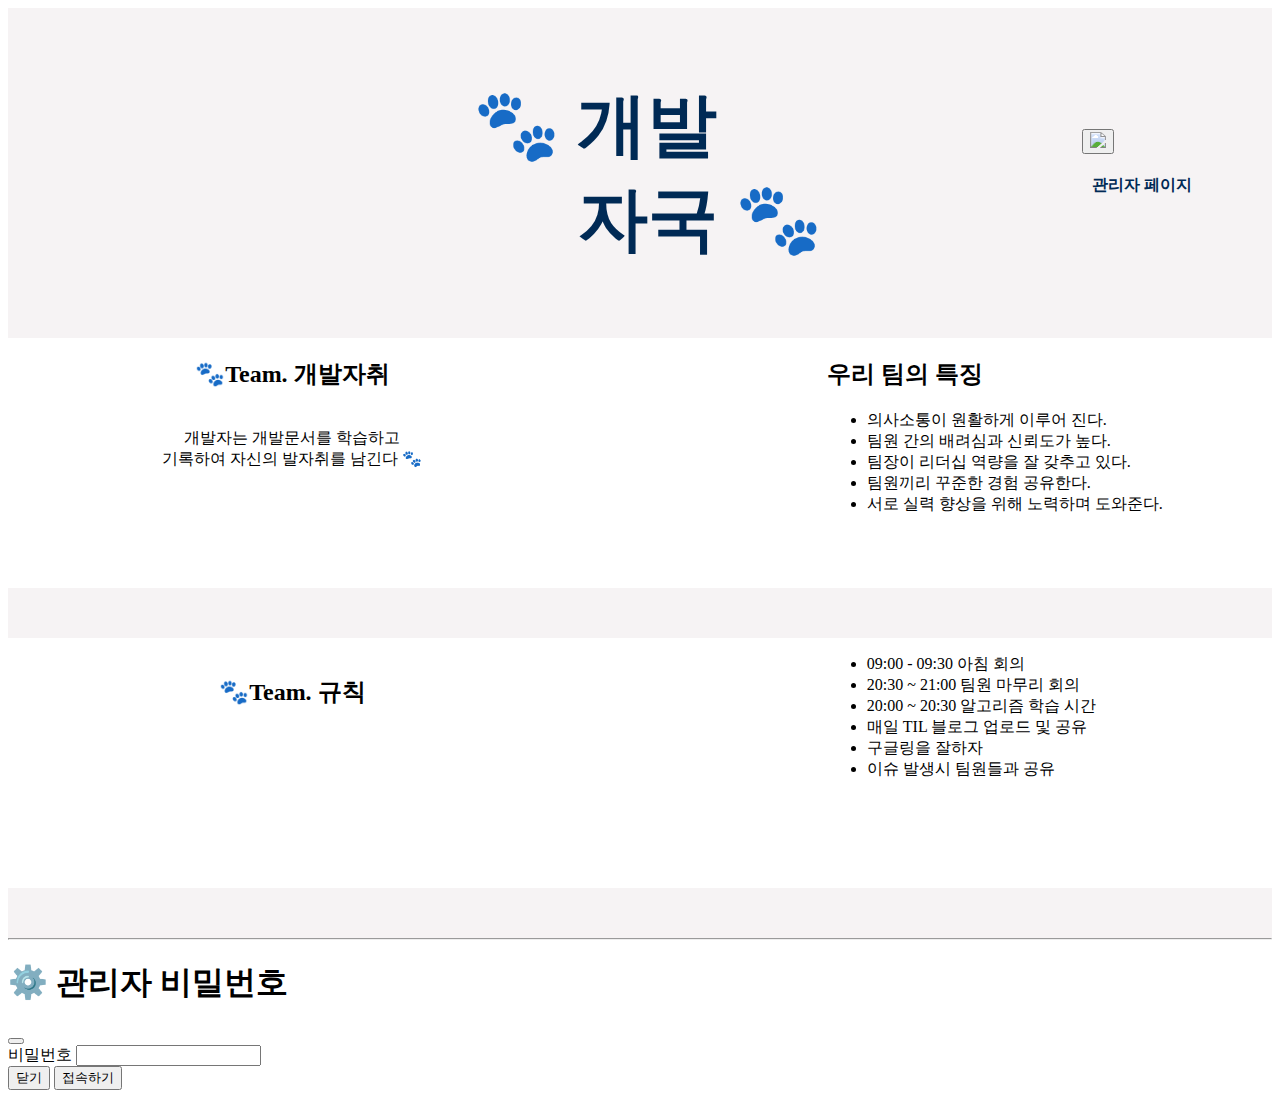
==== commit f6b5eb91: "관리자 페이지 접속 비밀번호 암호화" ====
--- a/index.html
+++ b/index.html
@@ -1,171 +1,315 @@
 <!DOCTYPE html>
 <html lang="en">
-<head>
+  <head>
     <meta charset="UTF-8" />
     <meta name="viewport" content="width=device-width, initial-scale=1.0" />
     <title>🐾개발자취🐾</title>
+    <link
+      href="https://cdn.jsdelivr.net/npm/bootstrap@5.0.2/dist/css/bootstrap.min.css"
+      rel="stylesheet"
+      integrity="sha384-EVSTQN3/azprG1Anm3QDgpJLIm9Nao0Yz1ztcQTwFspd3yD65VohhpuuCOmLASjC"
+      crossorigin="anonymous"
+    />
     <script src="https://ajax.googleapis.com/ajax/libs/jquery/3.5.1/jquery.min.js"></script>
-    <link href="https://cdn.jsdelivr.net/npm/bootstrap@5.0.2/dist/css/bootstrap.min.css" rel="stylesheet"
-        integrity="sha384-EVSTQN3/azprG1Anm3QDgpJLIm9Nao0Yz1ztcQTwFspd3yD65VohhpuuCOmLASjC" crossorigin="anonymous" />
+    <script src="https://cdnjs.cloudflare.com/ajax/libs/js-sha256/0.9.0/sha256.min.js"></script>
     <style>
-        .body{
-            background-color: #f6f3f4;
+      .body {
+        background-color: #f6f3f4;
+      }
+
+      .msgbox {
+        height: 250px;
+        background-color: white;
+        margin-bottom: 50px;
+      }
+
+      .left {
+        width: 45%;
+        text-align: center;
+        float: left;
+        box-sizing: border-box;
+      }
+
+      .right {
+        padding-left: 250px;
+        width: 55%;
+        float: right;
+        box-sizing: border-box;
+      }
+
+      .main {
+        background-color: #f6f3f4;
+      }
+
+      .myTitle {
+        height: 330px;
+        color: #002a55;
+
+        display: flex;
+        align-items: center;
+        justify-content: center;
+      }
+
+      .title {
+        padding-left: 100px;
+        text-align: center;
+        width: 85%;
+        float: left;
+        box-sizing: border-box;
+      }
+
+      .button {
+        width: 15%;
+        float: right;
+        box-sizing: border-box;
+        color: #002a55;
+      }
+
+      .myCards {
+        width: 960px;
+        background-color: transparent;
+        margin: 40px auto 40px auto;
+      }
+
+      @media (max-width: 960px) {
+        /*가로 너비가 960px 이하일 때 아래 스타일 적용*/
+        .myCards {
+          width: 500px;
         }
-        .msgbox {
-            height: 250px;
-            background-color: white;
-            margin-bottom: 50px;
+      }
+
+      .myPostingBox {
+        width: 600px;
+        margin: 20px auto 0px auto;
+        padding: 20px;
+        box-shadow: 0px 0px 3px 0px blue;
+        border-radius: 5px;
+      }
+
+      .myBtn {
+        display: flex;
+        flex-direction: row;
+        align-items: center;
+        justify-content: center;
+      }
+
+      .myBtn > button {
+        margin: 1px 5px 1px 5px;
+      }
+
+      #space-text {
+        margin-left: 100px;
+      }
+
+      .col {
+        text-align: center;
+        width: 300px;
+      }
+
+      .col > img {
+        height: 250px;
+        width: 250px;
+      }
+
+      .col > h5 {
+        margin-top: 10px;
+      }
+
+      .button > h4 {
+        margin-left: 10px;
+        cursor: pointer;
+      }
+
+      .rounded-circle {
+        cursor: pointer;
+        border: 1px solid grey;
+      }
+    </style>
+    <script type="module">
+      import { initializeApp } from "https://www.gstatic.com/firebasejs/9.22.0/firebase-app.js";
+      import { getFirestore } from "https://www.gstatic.com/firebasejs/9.22.0/firebase-firestore.js";
+      import {
+        collection,
+        addDoc,
+      } from "https://www.gstatic.com/firebasejs/9.22.0/firebase-firestore.js";
+      import {
+        doc,
+        getDoc,
+        getDocs,
+      } from "https://www.gstatic.com/firebasejs/9.22.0/firebase-firestore.js";
+      const firebaseConfig = {
+        apiKey: "AIzaSyC0ZJ1e-znOrvP4dmlZ53end6N6A0OaUm8",
+        authDomain: "introteam-6a680.firebaseapp.com",
+        projectId: "introteam-6a680",
+        storageBucket: "introteam-6a680.appspot.com",
+        messagingSenderId: "284189308059",
+        appId: "1:284189308059:web:a48130e6f4868ac63b823e",
+      };
+      const app = initializeApp(firebaseConfig);
+      const db = getFirestore(app);
+
+      let docs = await getDocs(collection(db, "team"));
+      docs.forEach((doc) => {
+        let row = doc.data();
+        let name = row["name"];
+        let image = row["image"];
+        let mbti = row["mbti"];
+        let strengths = row["strengts"];
+        let style = row["style"];
+        let goal = row["goal"];
+        let blog = row["blog"];
+        let id = doc.id;
+
+        let temp_html = `
+        <div class="col">
+            <img
+              src="${image}"
+              class="rounded-circle"
+              data-id="${id}"
+            />
+            <h5>${name}</h5>
+          </div>
+        `;
+        $("#cardBox").append(temp_html);
+      });
+
+      $(".rounded-circle").on("click", function () {
+        let id = this.dataset["id"];
+        getDoc(doc(db, "team", id)).then((data) => console.log(data.data()));
+      });
+
+      $("#management-btn").click(async function () {
+        let password = $("#password").val();
+        if (
+          sha256(password) ==
+          "03ac674216f3e15c761ee1a5e255f067953623c8b388b4459e13f978d7c846f4"
+        ) {
+          alert("인증되었습니다.");
+          window.location.href = "management.html";
+        } else {
+          alert("비밀번호가 일치하지 않습니다.");
         }
-        .left {
-            width: 45%;
-            text-align:center;
-            float: left;
-            box-sizing: border-box;
-        }
-        .right {
-            padding-left: 250px;
-            width: 55%;
-            float: right;
-            box-sizing: border-box;
-        }
-        .main {
-            background-color: #f6f3f4;
-        }
-        .myTitle {
-            height: 330px;
-            color: #002a55;
-
-            display: flex;
-            align-items: center;
-            justify-content: center;
-        }
-        .title{
-            padding-left: 100px;
-            text-align:center;
-            width: 85%;
-            float: left;
-            box-sizing: border-box;
-        }
-        .button{
-            width: 15%;
-            float: right;
-            box-sizing: border-box;
-            color: #002a55;
-        }
-        @media (max-width:960px) {
-            /*가로 너비가 767px 이하일 때 아래 스타일 적용*/
-            .myCards {
-                width: 500px;
-            }
-        }
-
-        .myPostingBox {
-            width: 600px;
-            margin: 20px auto 0px auto;
-            padding: 20px;
-            box-shadow: 0px 0px 3px 0px blue;
-            border-radius: 5px;
-        }
-
-        .myBtn {
-            display: flex;
-            flex-direction: row;
-            align-items: center;
-            justify-content: center;
-        }
-
-        .myBtn>button {
-            margin: 1px 5px 1px 5px;
-        }
-
-        #space-text {
-            margin-left: 100px;
-        }
-
-        .col {
-            text-align: center;
-        }
-
-        .col>img {
-            height: 250px;
-            width: 250px;
-        }
-    </style>
-</head>
-<body>
-    <div class="main">;
-        <div calss="hidden-information"></div>
-        <div class="myTitle">
-            <div class="title">
-                <h1 style="font-size: 70px; font-weight:bold;">🐾 개발<br>&nbsp;&nbsp;&nbsp;&nbsp;&nbsp;&nbsp;&nbsp;&nbsp;&nbsp;&nbsp;&nbsp;&nbsp;&nbsp;&nbsp;자국 🐾</h1>
-            </div>
-            <div class="button">
-                <button class="btn" type="button" >
-                    <img src="images/icon.png"  onclick="">
-                </button>
-                <h4>관리자 페이지</h4>
-            </div>
-        </div>
-        <div class="msgbox">
-            <div class="p-5 mb-4 bg-body-tertiary rounded-3">
-                <div class="left">
-                    <h2 class="display-5 fw-bold">🐾Team. 개발자취</h2>
-
-                    <p><br>개발자는 개발문서를 학습하고<br>기록하여 자신의 발자취를 남긴다 🐾</p>
-
-                </div>
-                <div class="right">
-                    <h2 class="display-5"> 우리 팀만의 특징</h2>
-                    <ul>
-                        <li> bullet point!1 </li>
-                        <li> bullet point!2 </li>
-                    </ul>
-                </div>
-            </div>
-        </div>
-        <div class="msgbox">
-            <div class="p-5 mb-4 bg-body-tertiary rounded-3">
-                <div class="left">
-                    <br>
-                    <h2 class="display-5 fw-bold">🐾Team. 규칙</h2>
-                </div>
-                <div class="right">
-                    <ul>
-                        <li> 09:00 - 09:30 아침 회의</li>
-                        <li> 20:30 ~ 21:00 팀원 마무리 회의 </li>
-                        <li> 20:00 ~ 20:30 알고리즘 학습 시간 </li>
-                        <li> 매일 TIL 블로그 업로드 및 공유 </li>
-                        <li> 구글링을 잘하자 </li>
-                        <li> 이슈 발생시 팀원들과 공유</li>
-                    </ul>
-
-                </div>
-            </div>
-        </div>
-        <hr>
-            <div class="myBtn">
-                <button id="postingbtn" type="button" class="btn btn-primary">
-                    기록하기
-                </button>
-                <button type="button" class="btn btn-outline-primary">닫기</button>
-            </div>
-        </div>
-        <div class="myCards">
-            <div id="cardBox" class="row row-cols-1 row-cols-lg-3 g-4 justify-content-center">
-                <div class="col">
-                    <img src="https://ca.slack-edge.com/T043597JK8V-U05S3FE0F97-f32d8fb3bb73-512"
-                        class="rounded-circle" />
-                </div>
-                <div class="col">
-                    <img src="https://ca.slack-edge.com/T043597JK8V-U05SVCQ0UJD-c968d8f6f680-512"
-                        class="rounded-circle" />
-                </div>
-                <div class="col">
-                    <img src="https://ca.slack-edge.com/T043597JK8V-U05S298PAUV-dc53077eed93-512"
-                        class="rounded-circle" />
-                </div>
-            </div>
-        </div>
+      });
+    </script>
+  </head>
+
+  <body>
+    <div class="main">
+      <div class="myTitle">
+        <div class="title">
+          <h1 style="font-size: 70px; font-weight: bold">
+            🐾 개발<br />&nbsp;&nbsp;&nbsp;&nbsp;&nbsp;&nbsp;&nbsp;&nbsp;&nbsp;&nbsp;&nbsp;&nbsp;자국
+            🐾
+          </h1>
+        </div>
+        <div
+          class="button"
+          data-bs-toggle="modal"
+          data-bs-target="#managementModal"
+        >
+          <button type="button" class="btn">
+            <img src="images/icon.png" />
+          </button>
+          <h4>관리자 페이지</h4>
+        </div>
+      </div>
+      <div class="msgbox">
+        <div class="p-5 mb-4 bg-body-tertiary rounded-3">
+          <div class="left">
+            <h2 class="display-5 fw-bold">🐾Team. 개발자취</h2>
+            <p>
+              <br />개발자는 개발문서를 학습하고<br />기록하여 자신의 발자취를
+              남긴다 🐾
+            </p>
+          </div>
+          <div class="right">
+            <h2 class="display-5">우리 팀의 특징</h2>
+            <ul>
+              <li>의사소통이 원활하게 이루어 진다.</li>
+              <li>팀원 간의 배려심과 신뢰도가 높다.</li>
+              <li>팀장이 리더십 역량을 잘 갖추고 있다.</li>
+              <li>팀원끼리 꾸준한 경험 공유한다.</li>
+              <li>서로 실력 향상을 위해 노력하며 도와준다.</li>
+            </ul>
+          </div>
+        </div>
+      </div>
+      <div class="msgbox">
+        <div class="p-5 mb-4 bg-body-tertiary rounded-3">
+          <div class="left">
+            <br />
+            <h2 class="display-5 fw-bold">🐾Team. 규칙</h2>
+          </div>
+          <div class="right">
+            <ul>
+              <li>09:00 - 09:30 아침 회의</li>
+              <li>20:30 ~ 21:00 팀원 마무리 회의</li>
+              <li>20:00 ~ 20:30 알고리즘 학습 시간</li>
+              <li>매일 TIL 블로그 업로드 및 공유</li>
+              <li>구글링을 잘하자</li>
+              <li>이슈 발생시 팀원들과 공유</li>
+            </ul>
+          </div>
+        </div>
+      </div>
+      <div class="myCards">
+        <div
+          id="cardBox"
+          class="row row-cols-1 row-cols-lg-3 g-4 justify-content-center"
+        ></div>
+      </div>
+      <hr />
     </div>
+    <div
+      class="modal fade"
+      id="managementModal"
+      tabindex="-1"
+      aria-labelledby="exampleModalLabel"
+      aria-hidden="true"
+    >
+      <div class="modal-dialog">
+        <div class="modal-content">
+          <div class="modal-header">
+            <h1 class="modal-title fs-5" id="exampleModalLabel">
+              ⚙️ 관리자 비밀번호
+            </h1>
+            <button
+              type="button"
+              class="btn-close"
+              data-bs-dismiss="modal"
+              aria-label="Close"
+            ></button>
+          </div>
+          <div class="modal-body">
+            <form>
+              <div class="mb-3">
+                <label for="recipient-name" class="col-form-label"
+                  >비밀번호</label
+                >
+                <input type="password" class="form-control" id="password" />
+              </div>
+            </form>
+          </div>
+          <div class="modal-footer">
+            <button
+              type="button"
+              class="btn btn-secondary"
+              data-bs-dismiss="modal"
+            >
+              닫기
+            </button>
+            <button type="button" class="btn btn-primary" id="management-btn">
+              접속하기
+            </button>
+          </div>
+        </div>
+      </div>
+    </div>
+    <!-- bootstram js 사용 import -->
+    <script
+      src="https://cdn.jsdelivr.net/npm/bootstrap@5.2.3/dist/js/bootstrap.bundle.min.js"
+      integrity="sha384-kenU1KFdBIe4zVF0s0G1M5b4hcpxyD9F7jL+jjXkk+Q2h455rYXK/7HAuoJl+0I4"
+      crossorigin="anonymous"
+    ></script>
   </body>
 </html>
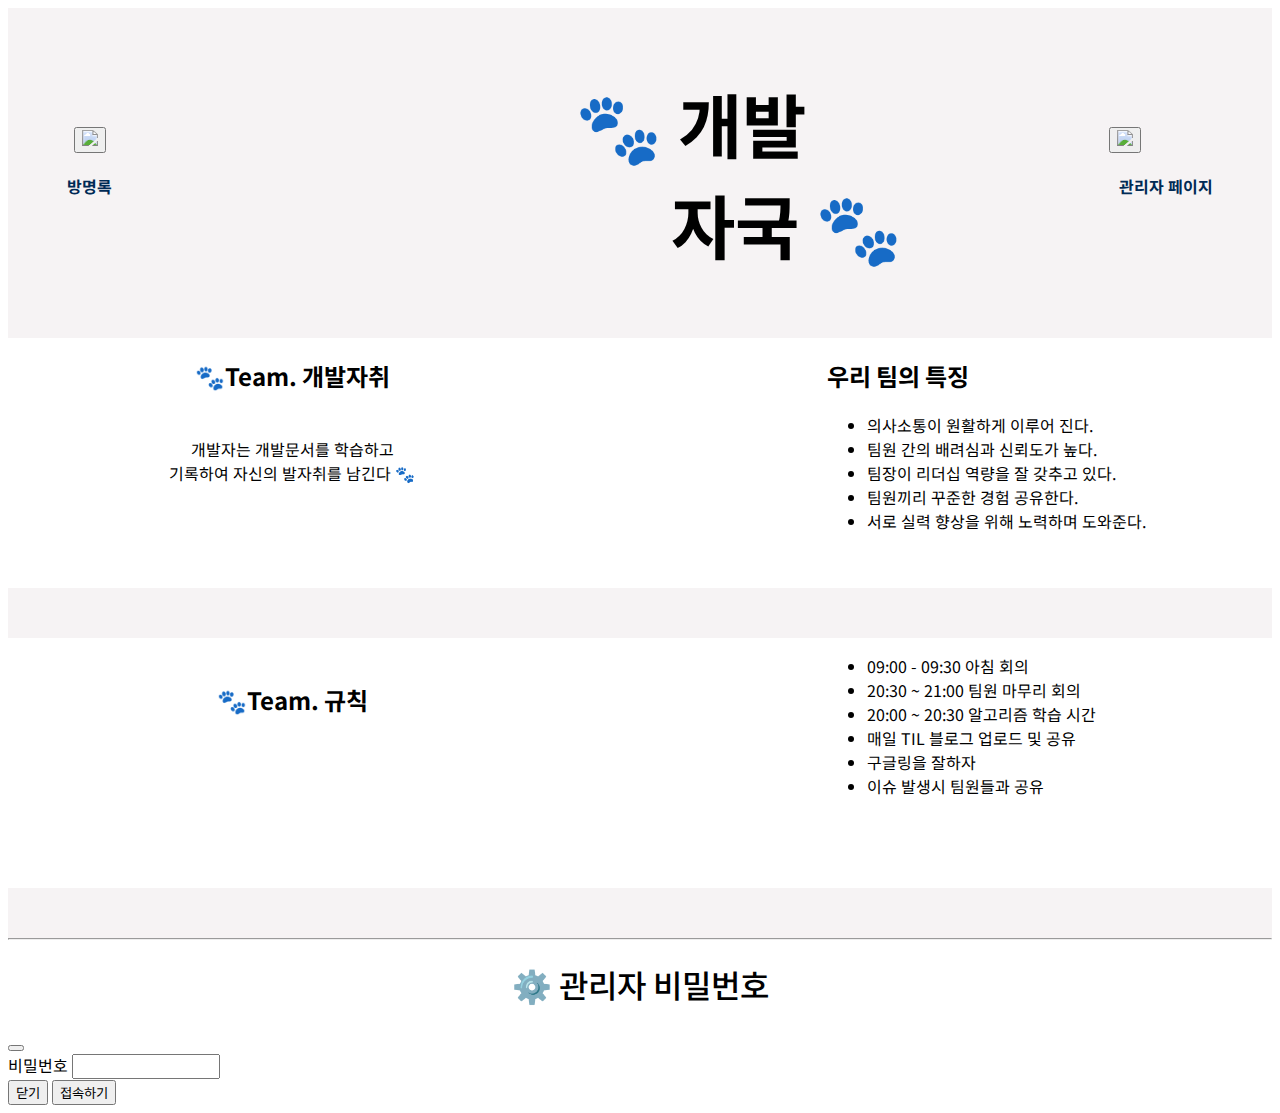
==== commit d50d03a9: "방명록 버튼 추가" ====
--- a/index.html
+++ b/index.html
@@ -12,7 +12,12 @@
     />
     <script src="https://ajax.googleapis.com/ajax/libs/jquery/3.5.1/jquery.min.js"></script>
     <script src="https://cdnjs.cloudflare.com/ajax/libs/js-sha256/0.9.0/sha256.min.js"></script>
+
     <style>
+      @import url("https://fonts.googleapis.com/css2?family=Noto+Sans+KR:wght@300;500;800&display=swap");
+      * {
+        font-family: "Noto Sans KR", sans-serif;
+      }
       .body {
         background-color: #f6f3f4;
       }
@@ -50,6 +55,13 @@
         justify-content: center;
       }
 
+      .guestButton {
+        text-align: center;
+        width: 15%;
+        float: right;
+        box-sizing: border-box;
+        color: #002a55;
+      }
       .title {
         padding-left: 100px;
         text-align: center;
@@ -123,6 +135,119 @@
       .rounded-circle {
         cursor: pointer;
         border: 1px solid grey;
+      }
+
+      /*  profile css */
+      @keyframes open {
+        0% {
+          top: 100%;
+        }
+        100% {
+          top: 50%;
+        }
+      }
+
+      .gbjc_member {
+        z-index: -1;
+        opacity: 0;
+        transition: opacity 2s;
+        position: absolute;
+        overflow: hidden;
+        top: 50%;
+        left: 50%;
+        transform: translate(-50%, -50%);
+        height: 950px;
+        width: 750px;
+        background-color: white;
+        color: rgb(91 123 189);
+        box-shadow: 0px 0px 10px 0px rgb(207, 232, 252);
+        margin: 50px auto 0 auto;
+        display: flex;
+        flex-direction: column;
+        align-items: center;
+        justify-content: center;
+        border-radius: 4%;
+        padding: 50px 50px;
+      }
+      .open .gbjc_member {
+        animation: open;
+        animation-duration: 2s;
+        z-index: 1;
+        opacity: 1;
+      }
+
+      .gbjc_member > .header {
+        width: 540px;
+        height: 40px;
+        text-align: end;
+      }
+      .gbjc_member > .row {
+        width: 540px;
+        align-items: flex-end;
+      }
+      .gbjc_member > .col-6 {
+        text-align: center;
+        justify-content: center;
+      }
+      .self_intro {
+        background-color: whitesmoke;
+        width: 450px;
+        height: 500px;
+        border-radius: 4%;
+        padding: 40px 50px;
+        display: flex;
+        flex-direction: column;
+        align-items: flex-start;
+        justify-content: space-around;
+      }
+      h1 {
+        color: black;
+        font-weight: 500;
+        display: flex;
+        flex-direction: column;
+        align-items: center;
+        justify-content: center;
+        font-size: xx-large;
+      }
+      .gbjc_member > h2 {
+        font-weight: 500;
+        font-size: larger;
+      }
+      .col-6 > img {
+        width: 250px;
+        height: 250px;
+        border-radius: 50%;
+        border: 1px solid rgb(233, 232, 232);
+      }
+      .profile_top {
+        display: flex;
+        flex-direction: row;
+        align-items: flex-end;
+      }
+      .item {
+        display: block;
+      }
+      .item > p {
+        padding-left: 20px;
+        font-weight: 300;
+        color: black;
+      }
+      .btn_blog {
+        box-sizing: content-box;
+        width: 70px;
+        padding: 0.25em 0.25em;
+        background-color: transparent;
+        border: 0;
+        opacity: 0.8;
+        font-size: 15px;
+        text-align: center;
+        color: black;
+        margin-bottom: 20px;
+        cursor: pointer;
+      }
+      .icon {
+        font-size: 45px;
+        margin: 0;
       }
     </style>
     <script type="module">
@@ -173,9 +298,62 @@
         $("#cardBox").append(temp_html);
       });
 
-      $(".rounded-circle").on("click", function () {
+      $(".rounded-circle").click(async function () {
         let id = this.dataset["id"];
-        getDoc(doc(db, "team", id)).then((data) => console.log(data.data()));
+        let data = await getDoc(doc(db, "team", id));
+        $("body").toggleClass("open");
+        let name = data.data()["name"];
+        let img = data.data()["image"];
+        let mbti = data.data()["mbti"];
+        let goal = data.data()["goal"];
+        let style = data.data()["style"];
+        let strengths = data.data()["strengths"];
+        let blog = data.data()["blog"];
+
+        let append_html = `
+        <div class="header">
+          <button class="btn-close"/>
+        </div>
+        <div class="row justify-content-end">
+          <div class="col-6">
+            <img
+              src="${img}"
+            />
+            <h1>${name}</h1>
+          </div>
+          <div class="col-3">
+            <a href="${blog}">
+              <div class="btn_blog">
+                <p class="icon">🔗</p>
+                <p>블로그링크</p>
+              </div>
+            </a>
+          </div>
+        </div>
+        <div class="self_intro">
+          <div class="item">
+            <h2>MBTI</h2>
+            <p>${mbti}</p>
+          </div>
+          <div class="item">
+            <h2>나의 장점</h2>
+            <p>${strengths}</p>
+          </div>
+          <div class="item">
+            <h2>협업스타일</h2>
+            <p>${style}</p>
+          </div>
+          <div class="item">
+            <h2>캠프 참여의 궁극적인 목표</h2>
+            <p>${goal}</p>
+          </div>
+        </div>
+        `;
+        $(".gbjc_member").append(append_html);
+        $(".btn-close").click(async function () {
+          $("body").removeClass("open");
+          $(".gbjc_member").empty();
+        });
       });
 
       $("#management-btn").click(async function () {
@@ -195,7 +373,14 @@
 
   <body>
     <div class="main">
+      <div class="gbjc_member"></div>
       <div class="myTitle">
+        <div class="guestButton">
+          <button type="button" class="btn">
+            <img src="images/icon.png" />
+          </button>
+          <h4>방명록</h4>
+        </div>
         <div class="title">
           <h1 style="font-size: 70px; font-weight: bold">
             🐾 개발<br />&nbsp;&nbsp;&nbsp;&nbsp;&nbsp;&nbsp;&nbsp;&nbsp;&nbsp;&nbsp;&nbsp;&nbsp;자국
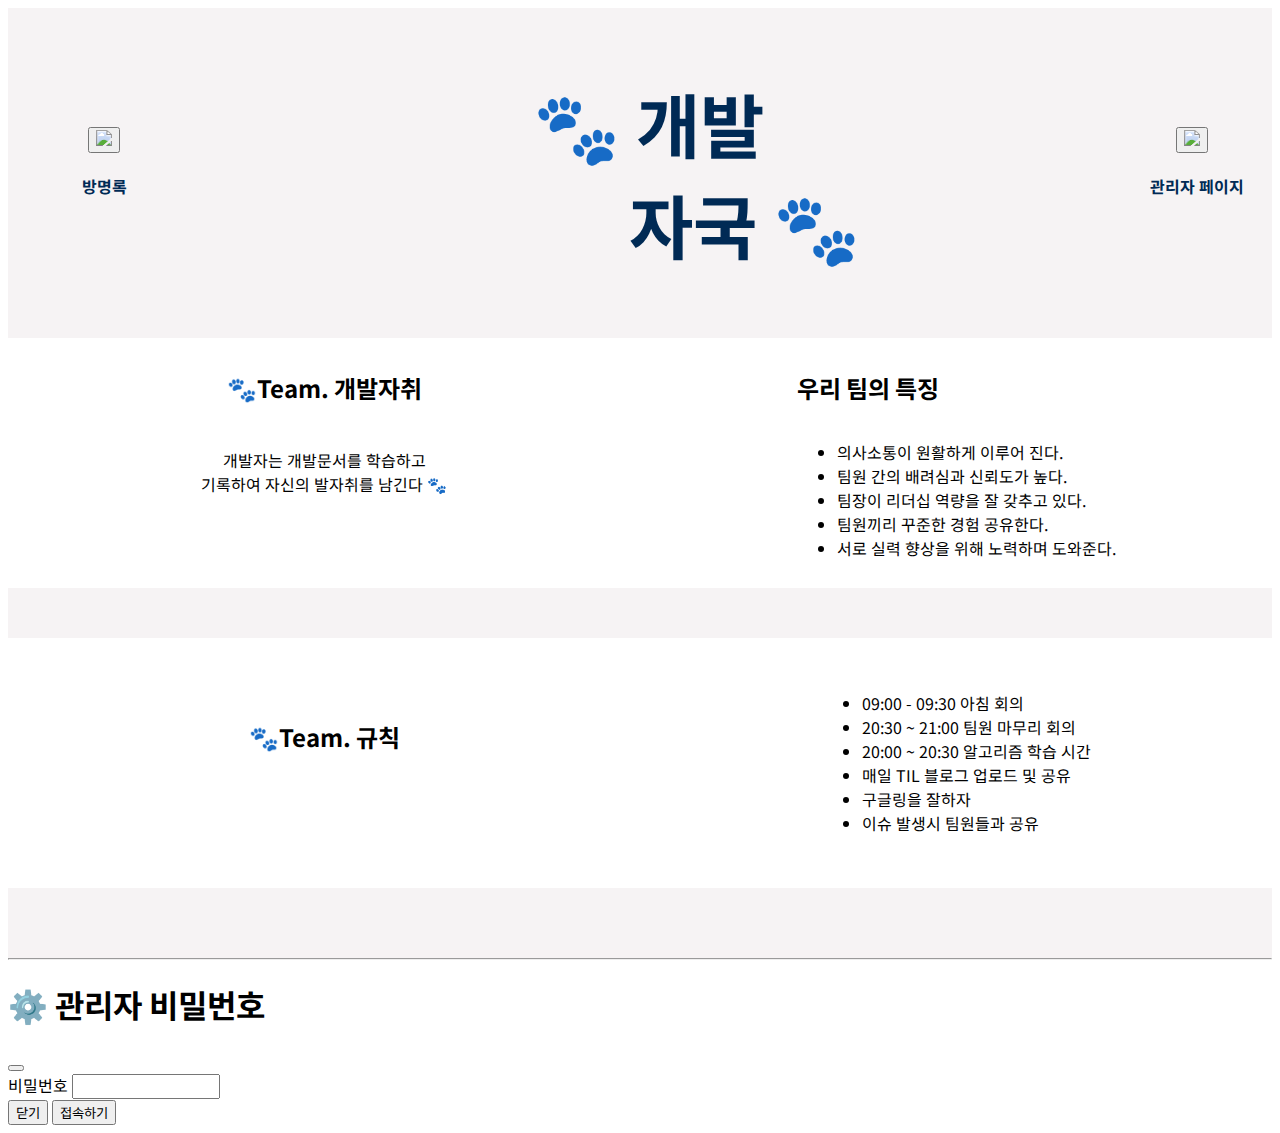
==== commit 8fc69326: "profile 수정 및 msgbox 수정" ====
--- a/index.html
+++ b/index.html
@@ -26,30 +26,39 @@
         height: 250px;
         background-color: white;
         margin-bottom: 50px;
-      }
-
+        display: flex;
+        align-items: center;
+        justify-content: center;
+      }
+
+      .msgboxDiv {
+        width: 1280px;
+      }
       .left {
-        width: 45%;
+        width: 50%;
         text-align: center;
         float: left;
         box-sizing: border-box;
       }
 
       .right {
-        padding-left: 250px;
-        width: 55%;
+        width: 50%;
         float: right;
         box-sizing: border-box;
+        display: grid;
+        justify-content: center;
       }
 
       .main {
         background-color: #f6f3f4;
+        width: 100%;
       }
 
       .myTitle {
         height: 330px;
+        width: 1280px;
         color: #002a55;
-
+        margin: 0 auto;
         display: flex;
         align-items: center;
         justify-content: center;
@@ -58,21 +67,19 @@
       .guestButton {
         text-align: center;
         width: 15%;
-        float: right;
         box-sizing: border-box;
         color: #002a55;
       }
+
       .title {
-        padding-left: 100px;
-        text-align: center;
-        width: 85%;
-        float: left;
+        text-align: center;
+        width: 70%;
         box-sizing: border-box;
       }
 
       .button {
+        text-align: center;
         width: 15%;
-        float: right;
         box-sizing: border-box;
         color: #002a55;
       }
@@ -80,7 +87,7 @@
       .myCards {
         width: 960px;
         background-color: transparent;
-        margin: 40px auto 40px auto;
+        margin: 70px auto 70px auto;
       }
 
       @media (max-width: 960px) {
@@ -159,7 +166,6 @@
         height: 950px;
         width: 750px;
         background-color: white;
-        color: rgb(91 123 189);
         box-shadow: 0px 0px 10px 0px rgb(207, 232, 252);
         margin: 50px auto 0 auto;
         display: flex;
@@ -167,7 +173,7 @@
         align-items: center;
         justify-content: center;
         border-radius: 4%;
-        padding: 50px 50px;
+        padding: 80px 50px;
       }
       .open .gbjc_member {
         animation: open;
@@ -200,16 +206,17 @@
         align-items: flex-start;
         justify-content: space-around;
       }
-      h1 {
-        color: black;
+      .col-6 > h1 {
         font-weight: 500;
         display: flex;
         flex-direction: column;
         align-items: center;
         justify-content: center;
-        font-size: xx-large;
-      }
-      .gbjc_member > h2 {
+        font-size: x-large;
+        margin: 20px;
+      }
+      .item > h2 {
+        color: rgb(91 123 189);
         font-weight: 500;
         font-size: larger;
       }
@@ -248,6 +255,9 @@
       .icon {
         font-size: 45px;
         margin: 0;
+      }
+      a {
+        text-decoration-line: none;
       }
     </style>
     <script type="module">
@@ -368,6 +378,10 @@
           alert("비밀번호가 일치하지 않습니다.");
         }
       });
+
+      $(".guestButton").click(async function () {
+        window.location.href = "guest.html";
+      });
     </script>
   </head>
 
@@ -377,7 +391,7 @@
       <div class="myTitle">
         <div class="guestButton">
           <button type="button" class="btn">
-            <img src="images/icon.png" />
+            <img src="images/icon2.png" />
           </button>
           <h4>방명록</h4>
         </div>
@@ -399,16 +413,16 @@
         </div>
       </div>
       <div class="msgbox">
-        <div class="p-5 mb-4 bg-body-tertiary rounded-3">
+        <div class="msgboxDiv">
           <div class="left">
-            <h2 class="display-5 fw-bold">🐾Team. 개발자취</h2>
+            <h2 class="display-6 fw-bold">🐾Team. 개발자취</h2>
             <p>
               <br />개발자는 개발문서를 학습하고<br />기록하여 자신의 발자취를
               남긴다 🐾
             </p>
           </div>
           <div class="right">
-            <h2 class="display-5">우리 팀의 특징</h2>
+            <h2 class="display-6 fw-bold">우리 팀의 특징</h2>
             <ul>
               <li>의사소통이 원활하게 이루어 진다.</li>
               <li>팀원 간의 배려심과 신뢰도가 높다.</li>
@@ -420,10 +434,10 @@
         </div>
       </div>
       <div class="msgbox">
-        <div class="p-5 mb-4 bg-body-tertiary rounded-3">
+        <div class="msgboxDiv">
           <div class="left">
             <br />
-            <h2 class="display-5 fw-bold">🐾Team. 규칙</h2>
+            <h2 class="display-6 fw-bold">🐾Team. 규칙</h2>
           </div>
           <div class="right">
             <ul>
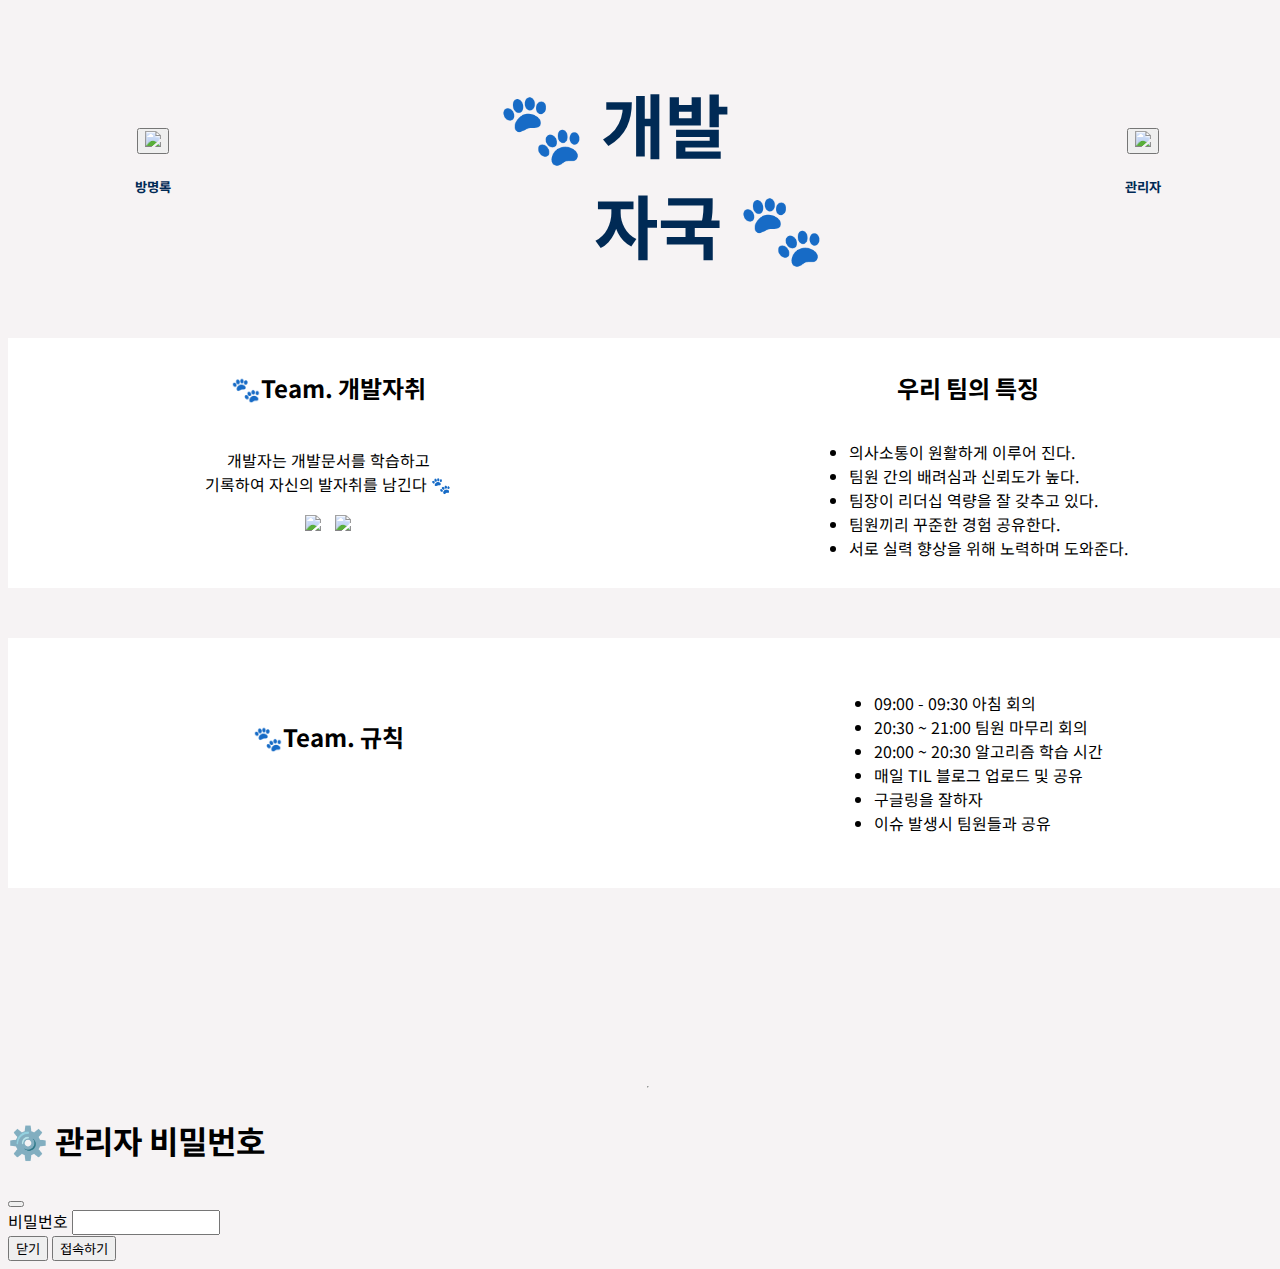
==== commit b7a873a5: "프로필 아이콘 클래스명 변경 및 css 수정" ====
--- a/index.html
+++ b/index.html
@@ -10,256 +10,9 @@
       integrity="sha384-EVSTQN3/azprG1Anm3QDgpJLIm9Nao0Yz1ztcQTwFspd3yD65VohhpuuCOmLASjC"
       crossorigin="anonymous"
     />
+    <link rel="stylesheet" href="index.css" />
     <script src="https://ajax.googleapis.com/ajax/libs/jquery/3.5.1/jquery.min.js"></script>
     <script src="https://cdnjs.cloudflare.com/ajax/libs/js-sha256/0.9.0/sha256.min.js"></script>
-
-    <style>
-      @import url("https://fonts.googleapis.com/css2?family=Noto+Sans+KR:wght@300;500;800&display=swap");
-      * {
-        font-family: "Noto Sans KR", sans-serif;
-      }
-      .body {
-        background-color: #f6f3f4;
-      }
-
-      .msgbox {
-        height: 250px;
-        background-color: white;
-        margin-bottom: 50px;
-        display: flex;
-        align-items: center;
-        justify-content: center;
-      }
-
-      .msgboxDiv {
-        width: 1280px;
-      }
-      .left {
-        width: 50%;
-        text-align: center;
-        float: left;
-        box-sizing: border-box;
-      }
-
-      .right {
-        width: 50%;
-        float: right;
-        box-sizing: border-box;
-        display: grid;
-        justify-content: center;
-      }
-
-      .main {
-        background-color: #f6f3f4;
-        width: 100%;
-      }
-
-      .myTitle {
-        height: 330px;
-        width: 1280px;
-        color: #002a55;
-        margin: 0 auto;
-        display: flex;
-        align-items: center;
-        justify-content: center;
-      }
-
-      .guestButton {
-        text-align: center;
-        width: 15%;
-        box-sizing: border-box;
-        color: #002a55;
-      }
-
-      .title {
-        text-align: center;
-        width: 70%;
-        box-sizing: border-box;
-      }
-
-      .button {
-        text-align: center;
-        width: 15%;
-        box-sizing: border-box;
-        color: #002a55;
-      }
-
-      .myCards {
-        width: 960px;
-        background-color: transparent;
-        margin: 70px auto 70px auto;
-      }
-
-      @media (max-width: 960px) {
-        /*가로 너비가 960px 이하일 때 아래 스타일 적용*/
-        .myCards {
-          width: 500px;
-        }
-      }
-
-      .myPostingBox {
-        width: 600px;
-        margin: 20px auto 0px auto;
-        padding: 20px;
-        box-shadow: 0px 0px 3px 0px blue;
-        border-radius: 5px;
-      }
-
-      .myBtn {
-        display: flex;
-        flex-direction: row;
-        align-items: center;
-        justify-content: center;
-      }
-
-      .myBtn > button {
-        margin: 1px 5px 1px 5px;
-      }
-
-      #space-text {
-        margin-left: 100px;
-      }
-
-      .col {
-        text-align: center;
-        width: 300px;
-      }
-
-      .col > img {
-        height: 250px;
-        width: 250px;
-      }
-
-      .col > h5 {
-        margin-top: 10px;
-      }
-
-      .button > h4 {
-        margin-left: 10px;
-        cursor: pointer;
-      }
-
-      .rounded-circle {
-        cursor: pointer;
-        border: 1px solid grey;
-      }
-
-      /*  profile css */
-      @keyframes open {
-        0% {
-          top: 100%;
-        }
-        100% {
-          top: 50%;
-        }
-      }
-
-      .gbjc_member {
-        z-index: -1;
-        opacity: 0;
-        transition: opacity 2s;
-        position: absolute;
-        overflow: hidden;
-        top: 50%;
-        left: 50%;
-        transform: translate(-50%, -50%);
-        height: 950px;
-        width: 750px;
-        background-color: white;
-        box-shadow: 0px 0px 10px 0px rgb(207, 232, 252);
-        margin: 50px auto 0 auto;
-        display: flex;
-        flex-direction: column;
-        align-items: center;
-        justify-content: center;
-        border-radius: 4%;
-        padding: 80px 50px;
-      }
-      .open .gbjc_member {
-        animation: open;
-        animation-duration: 2s;
-        z-index: 1;
-        opacity: 1;
-      }
-
-      .gbjc_member > .header {
-        width: 540px;
-        height: 40px;
-        text-align: end;
-      }
-      .gbjc_member > .row {
-        width: 540px;
-        align-items: flex-end;
-      }
-      .gbjc_member > .col-6 {
-        text-align: center;
-        justify-content: center;
-      }
-      .self_intro {
-        background-color: whitesmoke;
-        width: 450px;
-        height: 500px;
-        border-radius: 4%;
-        padding: 40px 50px;
-        display: flex;
-        flex-direction: column;
-        align-items: flex-start;
-        justify-content: space-around;
-      }
-      .col-6 > h1 {
-        font-weight: 500;
-        display: flex;
-        flex-direction: column;
-        align-items: center;
-        justify-content: center;
-        font-size: x-large;
-        margin: 20px;
-      }
-      .item > h2 {
-        color: rgb(91 123 189);
-        font-weight: 500;
-        font-size: larger;
-      }
-      .col-6 > img {
-        width: 250px;
-        height: 250px;
-        border-radius: 50%;
-        border: 1px solid rgb(233, 232, 232);
-      }
-      .profile_top {
-        display: flex;
-        flex-direction: row;
-        align-items: flex-end;
-      }
-      .item {
-        display: block;
-      }
-      .item > p {
-        padding-left: 20px;
-        font-weight: 300;
-        color: black;
-      }
-      .btn_blog {
-        box-sizing: content-box;
-        width: 70px;
-        padding: 0.25em 0.25em;
-        background-color: transparent;
-        border: 0;
-        opacity: 0.8;
-        font-size: 15px;
-        text-align: center;
-        color: black;
-        margin-bottom: 20px;
-        cursor: pointer;
-      }
-      .icon {
-        font-size: 45px;
-        margin: 0;
-      }
-      a {
-        text-decoration-line: none;
-      }
-    </style>
     <script type="module">
       import { initializeApp } from "https://www.gstatic.com/firebasejs/9.22.0/firebase-app.js";
       import { getFirestore } from "https://www.gstatic.com/firebasejs/9.22.0/firebase-firestore.js";
@@ -309,6 +62,7 @@
       });
 
       $(".rounded-circle").click(async function () {
+        $(".gbjc_member").empty();
         let id = this.dataset["id"];
         let data = await getDoc(doc(db, "team", id));
         $("body").toggleClass("open");
@@ -334,7 +88,7 @@
           <div class="col-3">
             <a href="${blog}">
               <div class="btn_blog">
-                <p class="icon">🔗</p>
+                <p class="icon-p">🔗</p>
                 <p>블로그링크</p>
               </div>
             </a>
@@ -362,24 +116,35 @@
         $(".gbjc_member").append(append_html);
         $(".btn-close").click(async function () {
           $("body").removeClass("open");
-          $(".gbjc_member").empty();
         });
       });
 
-      $("#management-btn").click(async function () {
-        let password = $("#password").val();
-        if (
-          sha256(password) ==
-          "03ac674216f3e15c761ee1a5e255f067953623c8b388b4459e13f978d7c846f4"
-        ) {
+      $("#closeBtn").click(function () {
+        $("#password").val("");
+      });
+
+      function authenticateAndRedirect() {
+        const inputPassword = $("#password").val();
+        const expectedHash =
+          "03ac674216f3e15c761ee1a5e255f067953623c8b388b4459e13f978d7c846f4";
+        console.log(1234);
+        if (sha256(inputPassword) === expectedHash) {
           alert("인증되었습니다.");
           window.location.href = "management.html";
         } else {
           alert("비밀번호가 일치하지 않습니다.");
         }
-      });
-
-      $(".guestButton").click(async function () {
+      }
+
+      $("#management-btn").click(authenticateAndRedirect);
+
+      $("#password").keydown(function (event) {
+        if (event.which === 13) {
+          authenticateAndRedirect();
+        }
+      });
+
+      $("#guestButton").click(async function () {
         window.location.href = "guest.html";
       });
     </script>
@@ -389,11 +154,11 @@
     <div class="main">
       <div class="gbjc_member"></div>
       <div class="myTitle">
-        <div class="guestButton">
+        <div class="button" id="guestButton">
           <button type="button" class="btn">
             <img src="images/icon2.png" />
           </button>
-          <h4>방명록</h4>
+          <h5>방명록</h5>
         </div>
         <div class="title">
           <h1 style="font-size: 70px; font-weight: bold">
@@ -409,17 +174,32 @@
           <button type="button" class="btn">
             <img src="images/icon.png" />
           </button>
-          <h4>관리자 페이지</h4>
+          <h5>관리자</h5>
         </div>
       </div>
       <div class="msgbox">
         <div class="msgboxDiv">
           <div class="left">
-            <h2 class="display-6 fw-bold">🐾Team. 개발자취</h2>
-            <p>
-              <br />개발자는 개발문서를 학습하고<br />기록하여 자신의 발자취를
-              남긴다 🐾
-            </p>
+            <div>
+              <h2 class="display-6 fw-bold">🐾Team. 개발자취</h2>
+              <p>
+                <br />개발자는 개발문서를 학습하고<br />기록하여 자신의 발자취를
+                남긴다 🐾
+              </p>
+              <a
+                href="https://github.com/junxtar/team_introduce"
+                target="_blank"
+              >
+                <img class="icon" src="images/icon3.png" />
+              </a>
+              <a
+                href="https://teamsparta.notion.site/B-9-S-A-0fb905dadf00408bb3547405995183d8"
+                target="_blank"
+                style="margin-left: 10px"
+              >
+                <img class="icon" src="images/icon4.png" />
+              </a>
+            </div>
           </div>
           <div class="right">
             <h2 class="display-6 fw-bold">우리 팀의 특징</h2>
@@ -480,7 +260,7 @@
             ></button>
           </div>
           <div class="modal-body">
-            <form>
+            <form onsubmit="return false;">
               <div class="mb-3">
                 <label for="recipient-name" class="col-form-label"
                   >비밀번호</label
@@ -494,6 +274,7 @@
               type="button"
               class="btn btn-secondary"
               data-bs-dismiss="modal"
+              id="closeBtn"
             >
               닫기
             </button>
--- a/index.css
+++ b/index.css
@@ -0,0 +1,257 @@
+@import url("https://fonts.googleapis.com/css2?family=Noto+Sans+KR:wght@300;500;800&display=swap");
+* {
+  font-family: "Noto Sans KR", sans-serif;
+}
+body {
+  background-color: #f6f3f4;
+}
+
+.msgbox {
+  height: 250px;
+  background-color: white;
+  margin-bottom: 50px;
+  display: flex;
+  align-items: center;
+  justify-content: center;
+}
+
+.msgboxDiv {
+  width: 1280px;
+}
+.left {
+  width: 50%;
+  text-align: center;
+  float: left;
+  box-sizing: border-box;
+}
+
+.icon {
+  width: 40px;
+  cursor: pointer;
+}
+
+.icon-p {
+  font-size: 45px;
+  width: 70px;
+  margin: 0px;
+}
+
+.right {
+  width: 50%;
+  float: right;
+  box-sizing: border-box;
+  display: flex;
+  justify-content: center;
+  flex-direction: column;
+  align-items: center;
+}
+
+.main {
+  background-color: #f6f3f4;
+  width: 100%;
+  display: grid;
+}
+
+.myTitle {
+  height: 330px;
+  color: #002a55;
+  display: flex;
+  align-items: center;
+  justify-content: center;
+}
+
+.title {
+  padding-right: 70px;
+  text-align: center;
+  width: 60%;
+  box-sizing: border-box;
+}
+
+.button {
+  text-align: center;
+  width: 25%;
+  box-sizing: border-box;
+  color: #002a55;
+}
+
+.button > button > img {
+  width: 100px;
+}
+
+.myCards {
+  width: 960px;
+  background-color: transparent;
+  margin: 70px auto 70px auto;
+}
+
+@media (max-width: 960px) {
+  /*가로 너비가 960px 이하일 때 아래 스타일 적용*/
+  .myCards {
+    width: 500px;
+  }
+}
+
+.myPostingBox {
+  width: 600px;
+  margin: 20px auto 0px auto;
+  padding: 20px;
+  box-shadow: 0px 0px 3px 0px blue;
+  border-radius: 5px;
+}
+
+.myBtn {
+  display: flex;
+  flex-direction: row;
+  align-items: center;
+  justify-content: center;
+}
+
+.myBtn > button {
+  margin: 1px 5px 1px 5px;
+}
+
+#space-text {
+  margin-left: 100px;
+}
+
+.col {
+  text-align: center;
+  width: 300px;
+}
+
+.col > img {
+  height: 250px;
+  width: 250px;
+  object-fit: cover;
+}
+
+.col > h5 {
+  margin-top: 10px;
+}
+
+.button > h5 {
+  cursor: pointer;
+}
+
+.rounded-circle {
+  cursor: pointer;
+  border: 1px solid grey;
+}
+
+/*  profile css */
+@keyframes open {
+  0% {
+    top: 100%;
+  }
+  100% {
+    top: 50%;
+  }
+}
+
+.gbjc_member {
+  z-index: -1;
+  opacity: 0;
+  transition: opacity 2s;
+  position: absolute;
+  overflow: hidden;
+  top: 50%;
+  left: 50%;
+  transform: translate(-50%, -50%);
+  height: 950px;
+  width: 750px;
+  background-color: white;
+  box-shadow: 0px 0px 10px 0px rgb(207, 232, 252);
+  margin: 50px auto 0 auto;
+  display: flex;
+  flex-direction: column;
+  align-items: center;
+  justify-content: center;
+  border-radius: 4%;
+  padding: 80px 50px;
+}
+.open .gbjc_member {
+  animation: open;
+  animation-duration: 2s;
+  z-index: 1;
+  opacity: 1;
+}
+
+.gbjc_member > .header {
+  width: 540px;
+  height: 40px;
+  text-align: end;
+}
+.gbjc_member > .row {
+  width: 540px;
+  align-items: flex-end;
+}
+.gbjc_member > .col-6 {
+  text-align: center;
+  justify-content: center;
+}
+.self_intro {
+  background-color: whitesmoke;
+  width: 450px;
+  height: 450px;
+  border-radius: 4%;
+  padding: 30px 50px;
+  display: flex;
+  flex-direction: column;
+  align-items: flex-start;
+  justify-content: space-around;
+  margin-bottom: 50px;
+}
+.col-6 > h1 {
+  font-weight: 500;
+  display: flex;
+  flex-direction: column;
+  align-items: center;
+  justify-content: center;
+  font-size: x-large;
+  margin: 20px;
+}
+.item > h2 {
+  color: rgb(91 123 189);
+  font-weight: 500;
+  font-size: larger;
+}
+.col-6 > img {
+  width: 250px;
+  height: 250px;
+  border-radius: 50%;
+  border: 1px solid rgb(233, 232, 232);
+  object-fit: cover;
+}
+.profile_top {
+  display: flex;
+  flex-direction: row;
+  align-items: flex-end;
+}
+.item {
+  display: block;
+}
+.item > p {
+  padding-left: 20px;
+  font-weight: 300;
+  color: black;
+}
+.btn_blog {
+  box-sizing: content-box;
+  width: 70px;
+  padding: 0.25em 0.25em;
+  background-color: transparent;
+  border: 0;
+  opacity: 0.8;
+  font-size: 15px;
+  text-align: center;
+  color: black;
+  margin-bottom: 20px;
+  cursor: pointer;
+}
+.icon {
+  font-size: 45px;
+  margin: 0;
+}
+a {
+  text-decoration-line: none;
+}
